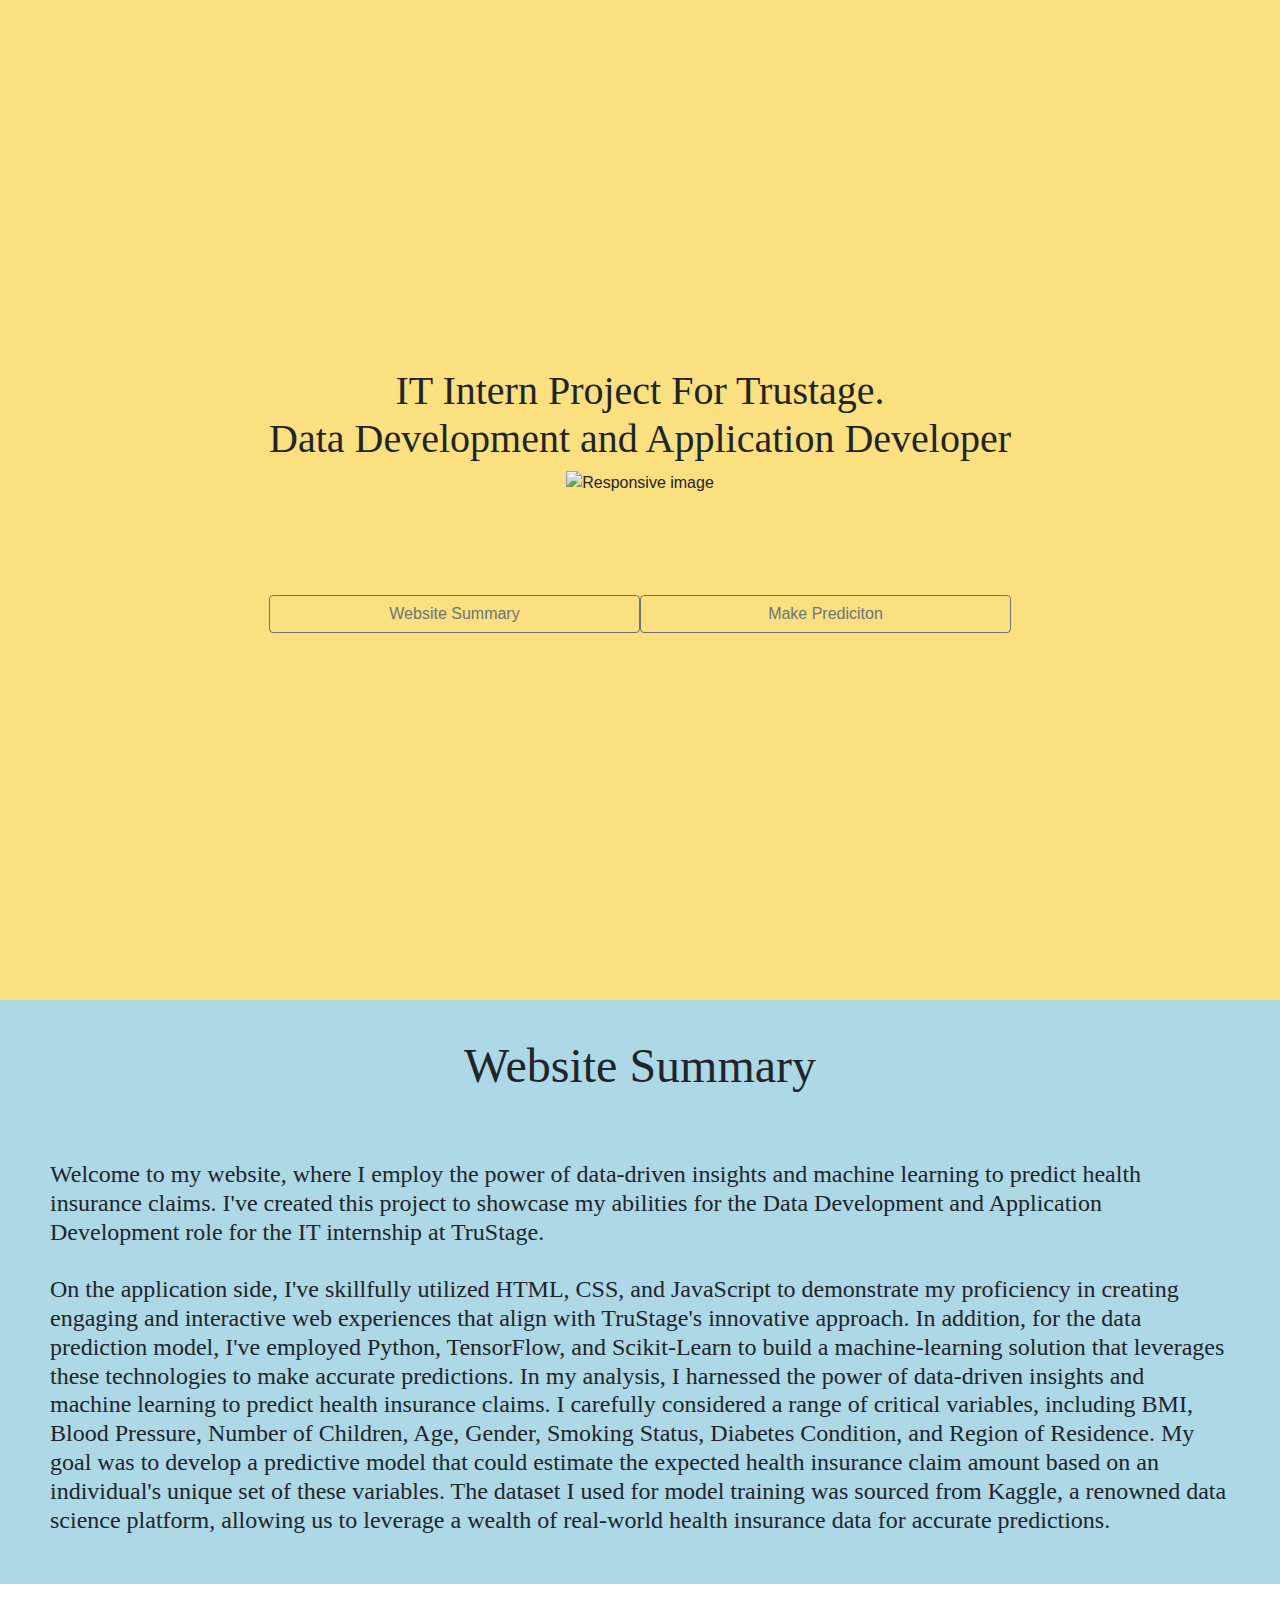
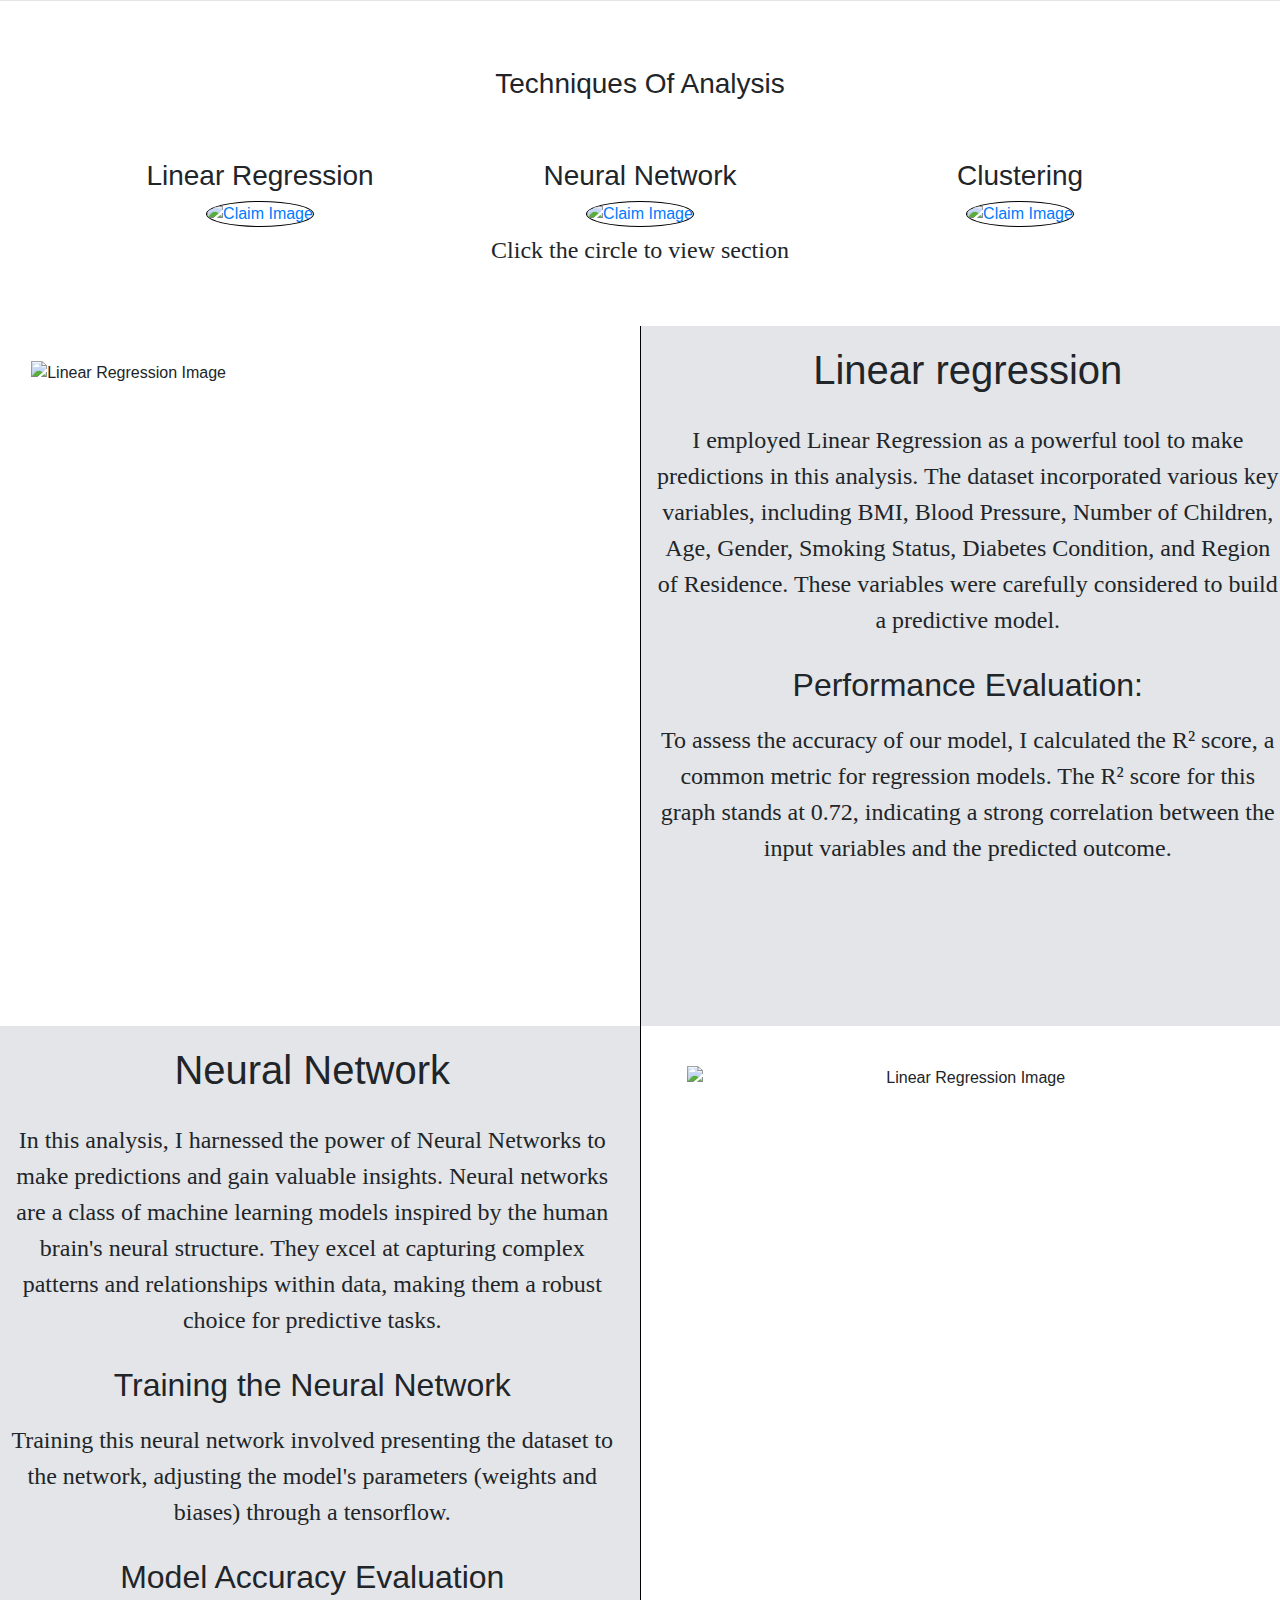
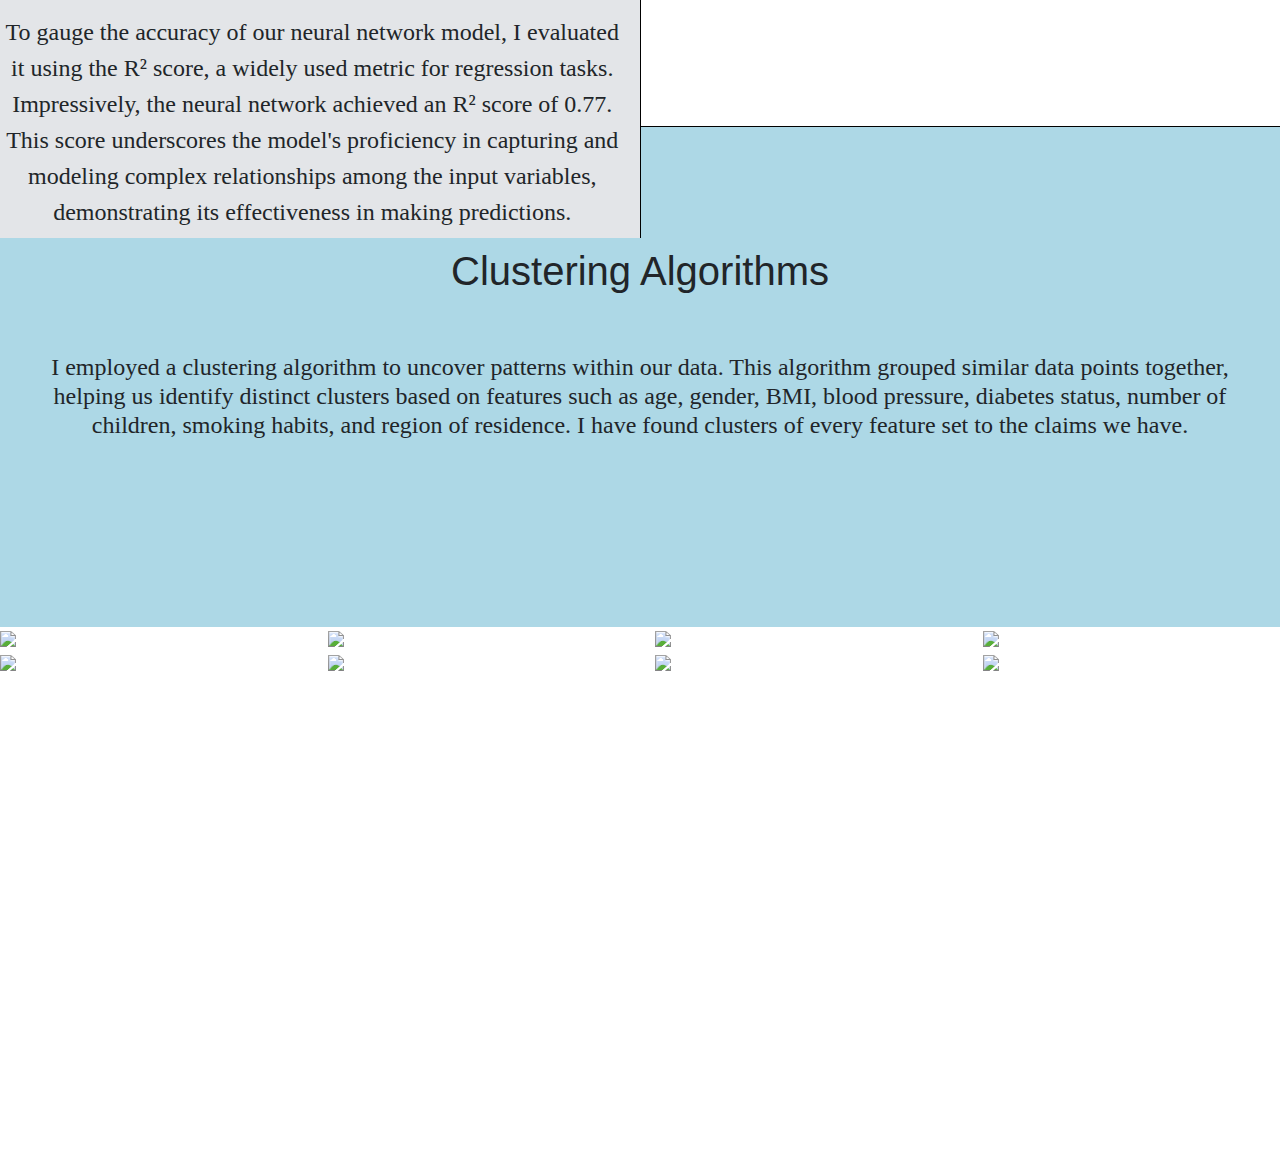
==== index.html @ fc8e87fa "Add files via upload" ====
<!doctype html>
<html lang="en">

<head>
  <title>Home</title>
  <!-- Required meta tags -->
  <meta charset="utf-8">
  <meta name="viewport" content="width=device-width, initial-scale=1, shrink-to-fit=no">

  <!-- Bootstrap CSS -->
  <link rel="stylesheet" href="https://stackpath.bootstrapcdn.com/bootstrap/4.3.1/css/bootstrap.min.css"
    integrity="sha384-ggOyR0iXCbMQv3Xipma34MD+dH/1fQ784/j6cY/iJTQUOhcWr7x9JvoRxT2MZw1T" crossorigin="anonymous">
  <link rel="stylesheet" href="style.css">
</head>

<body>

  <!-- This is the landing page -->


  <div class="d-flex justify-content-center align-items-center centered-container w-100 animated-text" style=" height: 1000px; background-color:#fae07e ; display: 
    flex; align-items: center; justify-content: center; text-align: center;">
    <div>
      <h1 style="font-family:Cambria, Cochin, Georgia, Times, 'Times New Roman', serif;"> IT Intern Project For
        Trustage. <br> Data Development and Application Developer </h1>
      <img src="Img/Company Logo.png" class="padding: 50px i.img-fluid. max-width: 100%;  height: auto;"
        alt="Responsive image" />

      <div class="d-flex" style="justify-content: center;padding-top: 100px;justify-content : space-between">
        <button type="button" class="btn btn-outline-secondary w-50" onClick="goToFeature()">
          Website Summary
        </button>
        <button type="button" class="btn btn-outline-secondary w-50" onClick="goToPredictionPage()">Make
          Prediciton</button>
      </div>
    </div>
  </div>

  <script>
    function goToFeature() {
      const targetSection = document.getElementById('summary');
      targetSection.scrollIntoView({ behavior: 'smooth' });
    }

    function goToPredictionPage() {
      window.location.href = "Predictions.html";
    }
  </script>


  <div style="background-color: lightblue; " id="summary">


    <label class="w-100" style="text-align: center ; font-family: 'abril fatface'; font-size: 3em; padding-top: 30px;">
      Website Summary</label>


    <h4 style="font-family: 'Times New Roman', Times, serif; padding: 50px;background-color: lightblue;">
      Welcome to my website, where I employ the power of data-driven insights and machine learning to predict health insurance claims. 
      I've created this project to showcase my abilities for the Data Development and Application Development role for the IT internship at TruStage. 

      <br>
      <br>
      On the application side, I've skillfully utilized HTML, CSS, and JavaScript to demonstrate my proficiency in creating engaging and interactive web 
      experiences that align with TruStage's innovative approach. In addition, for the data prediction model,
       I've employed Python, TensorFlow, and Scikit-Learn to build a machine-learning solution that leverages these technologies to make accurate predictions.
      In my analysis, I harnessed the power of data-driven insights and machine learning to predict health insurance
      claims.
      I carefully considered a range of critical variables, including BMI, Blood Pressure, Number of Children, Age,
      Gender, Smoking Status,
      Diabetes Condition, and Region of Residence. My goal was to develop a predictive model that could estimate the
      expected health insurance claim amount based on an individual's unique set of these variables. The dataset I used
      for model
      training was sourced from Kaggle, a renowned data science platform, allowing us to leverage a wealth of real-world
      health insurance data for accurate predictions.
    </h4>

  </div>

  <hr>

  <!-- This is the list of topic page -->

  <H3 class="w-100 text-center" id="features" style="padding: 50px;"> Techniques Of Analysis </H3>
  <div class="container">
    <div class="row">
      <div class="col d-flex flex-column justify-content-center align-items-center">
        <h3>Linear Regression</h3>
        <a href="#linearRegressionSection" onclick="smoothScroll(event)">
          <img src="Img/claim.png" class="img-fluid rounded-circle"
            style="width: 180px; height: 180px; border: 1px solid black; border-radius: 50%;" alt="Claim Image" />
        </a>
      </div>

      <div class="col d-flex flex-column justify-content-center align-items-center">
        <h3>Neural Network</h3>
        <a href="#neuralNetworkDisplay" onclick="smoothScroll(event)">
          <img src="Img/claim.png" class="img-fluid rounded-circle"
            style="width: 180px; height: 180px; border: 1px solid black; border-radius: 50%;" alt="Claim Image" />
        </a>
      </div>

      <div class="col d-flex flex-column justify-content-center align-items-center">
        <h3>Clustering</h3>
        <a href="#clusteringDisplay" onclick="smoothScroll(event)">
          <img src="Img/claim.png" class="img-fluid rounded-circle"
            style="width: 180px; height: 180px; border: 1px solid black; border-radius: 50%;" alt="Claim Image" />
        </a>
      </div>

    </div>
  </div>

  <div class="w-100 d-flex justify-content-center" style="margin-top:5px;">

    <label style="font-family: 'Times New Roman', Times, serif; font-size: x-large;"> Click the circle to view section
    </label>
  </div>


  </div>



  <script>
    function smoothScroll(event) {
      event.preventDefault();
      let targetHref = null;
      if (event.target.tagName === 'IMG') {
        let parentElement = event.target.parentElement;
        while (parentElement) {
          if (parentElement.tagName === 'A') {
            targetHref = parentElement.getAttribute('href');
            break;
          }
          parentElement = parentElement.parentElement;
        }
      } else if (event.target.tagName === 'A') {
        targetHref = event.target.getAttribute('href');
      }

      if (targetHref) {
        const targetId = targetHref.substring(1);
        const targetSection = document.getElementById(targetId);
        targetSection.scrollIntoView({ behavior: 'smooth' });
      }
    }

  </script>



  <!-- This is the Linera Regression page FUNDAMENTAL ANALYSIS -->





  <div class="w-100 " id="linearRegressionSection" style="padding-top: 50px;">
    <div class="row" style="height: 700px;">
      <div class="col d-flex justify-content-center align-items-center" style="border-right: 1px solid black; ">

        <img src="Img/Linear_Regression.png" class="img-fluid zoom-image" id="scroll" style="width: 90%; height: 90%;"
          alt="Linear Regression Image" />
      </div>
      <div class="col" style="text-align: center;background-color: rgb(227, 229, 232)">
        <h1 style="padding: 20px;">Linear regression</h1>

        <label style="font-family: 'Times New Roman', Times, serif; font-size: x-large;">

          I employed Linear Regression as a powerful tool to make predictions in this analysis.
          The dataset incorporated various key variables, including BMI, Blood Pressure, Number of Children, Age,
          Gender, Smoking Status, Diabetes Condition,
          and Region of Residence. These variables were carefully considered to build a predictive model.
        </label>
        <h2 style="padding: 10px; padding-top: 20px;">Performance Evaluation:</h2>
        <label style="font-family: 'Times New Roman', Times, serif; font-size: x-large;">
          To assess the accuracy of our model, I calculated the R² score, a common metric for regression models.
          The R² score for this graph stands at 0.72, indicating a strong correlation between the input variables
          and the predicted outcome.

        </label>



      </div>
    </div>
  </div>

  <!-- This is the Neural Network  page -->



  <div class="w-100" id="neuralNetworkDisplay" style="border-bottom: 1px solid black;">
    <div class="row" style="height: 700px;">
      <div class="col" style="text-align: center; border-right: 1px solid black; background-color: rgb(227, 229, 232)">
        <h1 style="padding: 20px;">Neural Network</h1>

        <label style="font-family: 'Times New Roman', Times, serif; font-size: x-large;">
          In this analysis, I harnessed the power of Neural Networks to make predictions and gain valuable insights.
          Neural networks are a class of machine learning models inspired by the human brain's neural structure.
          They excel at capturing complex patterns and relationships within data, making them a robust choice for
          predictive tasks.
        </label>

        <h2 style="padding: 10px; padding-top: 20px;">Training the Neural Network</h2>

        <label style="font-family: 'Times New Roman', Times, serif; font-size: x-large;">
          Training this neural network involved presenting the dataset to the network, adjusting the model's parameters
          (weights and biases)
          through a tensorflow.
        </label>

        <h2 style="padding: 10px; padding-top: 20px;">Model Accuracy Evaluation</h2>

        <label style="font-family: 'Times New Roman', Times, serif; font-size: x-large; ">
          To gauge the accuracy of our neural network model, I evaluated it using the R² score, a widely used metric for
          regression tasks.
          Impressively, the neural network achieved an R² score of 0.77. This score underscores the model's proficiency
          in capturing and
          modeling complex relationships among the input variables, demonstrating its effectiveness in making
          predictions.
        </label>

      </div>



      <div class="col d-flex justify-content-center align-items-center" style="text-align: center;">
        <img src="Img/Neural_Network.png" class="img-fluid zoom-image" style="width: 90%; height: 90%;"
          alt="Linear Regression Image" />
      </div>
    </div>
  </div>

  <!-- This is the Clustering Algo  page -->




  <div class="w-100 d-flex justify-content-center align-items-center" id="clusteringDisplay"
    style="height: 500px; background-color: lightblue;">

    <div style="text-align: center; ">
      <h1>Clustering Algorithms</h1>
      <h3>
        <label style="font-family: 'Times New Roman', Times, serif; font-size: x-large; padding: 50px">
          I employed a clustering algorithm to uncover patterns within our data. This algorithm grouped similar data
          points together,
          helping us identify distinct clusters based on features such as age, gender, BMI, blood pressure, diabetes
          status,
          number of children, smoking habits, and region of residence. I have found clusters of every feature set to the
          claims we have.
        </label>

      </h3>
    </div>
  </div>



  <div class="w-100">
    <div class="row">
      <div class="col">
        <img src="Img/age.png " class="img-fluid zoom-image " onclick="redirectToPage('agePng')" />
      </div>
      <div class="col">
        <img src="Img/bloodpressure.png" class="img-fluid zoom-image " onclick="redirectToPage('bloodpressurePng')"/>
      </div>
      <div class="col">
        <img src="Img/bmi.png" class="img-fluid zoom-image" onclick="redirectToPage('bmiPng')"/>
      </div>
      <div class="col">
        <img src="Img/smoker.png" class="img-fluid zoom-image" onclick="redirectToPage('smokerPng')" />
      </div>
    </div>
  </div>


  <div class="w-100">
    <div class="row" style="height: 500px;">
      <div class="col">
        <img src="Img/children.png" class="img-fluid zoom-image" onclick="redirectToPage('childrenPng')" />
      </div>
      <div class="col">
        <img src="Img/diabetic.png" class="img-fluid zoom-image" onclick="redirectToPage('diabeticPng')" />
      </div>
      <div class="col">
        <img src="Img/gender.png" class="img-fluid zoom-image" onclick="redirectToPage('genderPng')" />
      </div>
      <div class="col">
        <img src="Img/region.png" class="img-fluid zoom-image" onclick="redirectToPage('regionPng')"/>
      </div>
    </div>
  </div>


  <script>function redirectToPage(page) {
    // Assuming you have pages like "children.html", "diabetic.html", etc.
    window.location.href = page + ".html"; 
  }
  </script>

</body>

</html>
---- style.css ----
.container-row::after {
    content: '';
    position: absolute;
    left: 0;
    right: 0;
    bottom: -10px !important; /* Adjust the value to control the wave height */
    height: 10px !important; /* Adjust the value to control the wave height */
    background-image: linear-gradient(to right, #000, #fff, #000); /* Adjust the colors as needed */
    border-radius: 50%;
    z-index: -1 !important; /* Ensure it's behind the content */
}

@font-face {
  font-family: 'Abril Fatface';
  src: url('https://fonts.googleapis.com/css2?family=Abril+Fatface&display=swap') format('woff2');
  font-weight: normal;
  font-style: normal;
}

@font-face {
  font-family: 'Lato';
  src: url('https://fonts.googleapis.com/css2?family=Lato&display=swap') format('woff2');
  font-weight: normal;
  font-style: normal;
}
@keyframes textAnimation {
  0% { transform: scale(1); opacity: 0; }
  100% { transform: scale(1.2); opacity: 1; }
}

.animated-text {
  animation: textAnimation 1s ease-in-out;
}
.image-container {
  display: inline-block;
  overflow: hidden;
}

.zoom-image {
  transition: transform 0.3s ease;
}

.zoom-image:hover {
  transform: scale(1.1);
}


@font-face {
    font-family: 'Rocher';
    src: url(https://assets.codepen.io/9632/RocherColorGX.woff2);
  }

  .fancy {
    @supports (background-clip: text) or (-webkit-background-clip: text) {
      background-image: linear-gradient(to right,#ffcc66, #193062);      
      background-position: center;
      color: transparent;
      -webkit-background-clip: text;
      background-clip: text;
    }
  }
  

  .yellowGradient {
    @supports (background-clip: text) or (-webkit-background-clip: text) {
      background-image: linear-gradient(to right,#ffcc66, white);      
      background-position: center;
      color: transparent;
      -webkit-background-clip: text;
      background-clip: text;
    }
  }
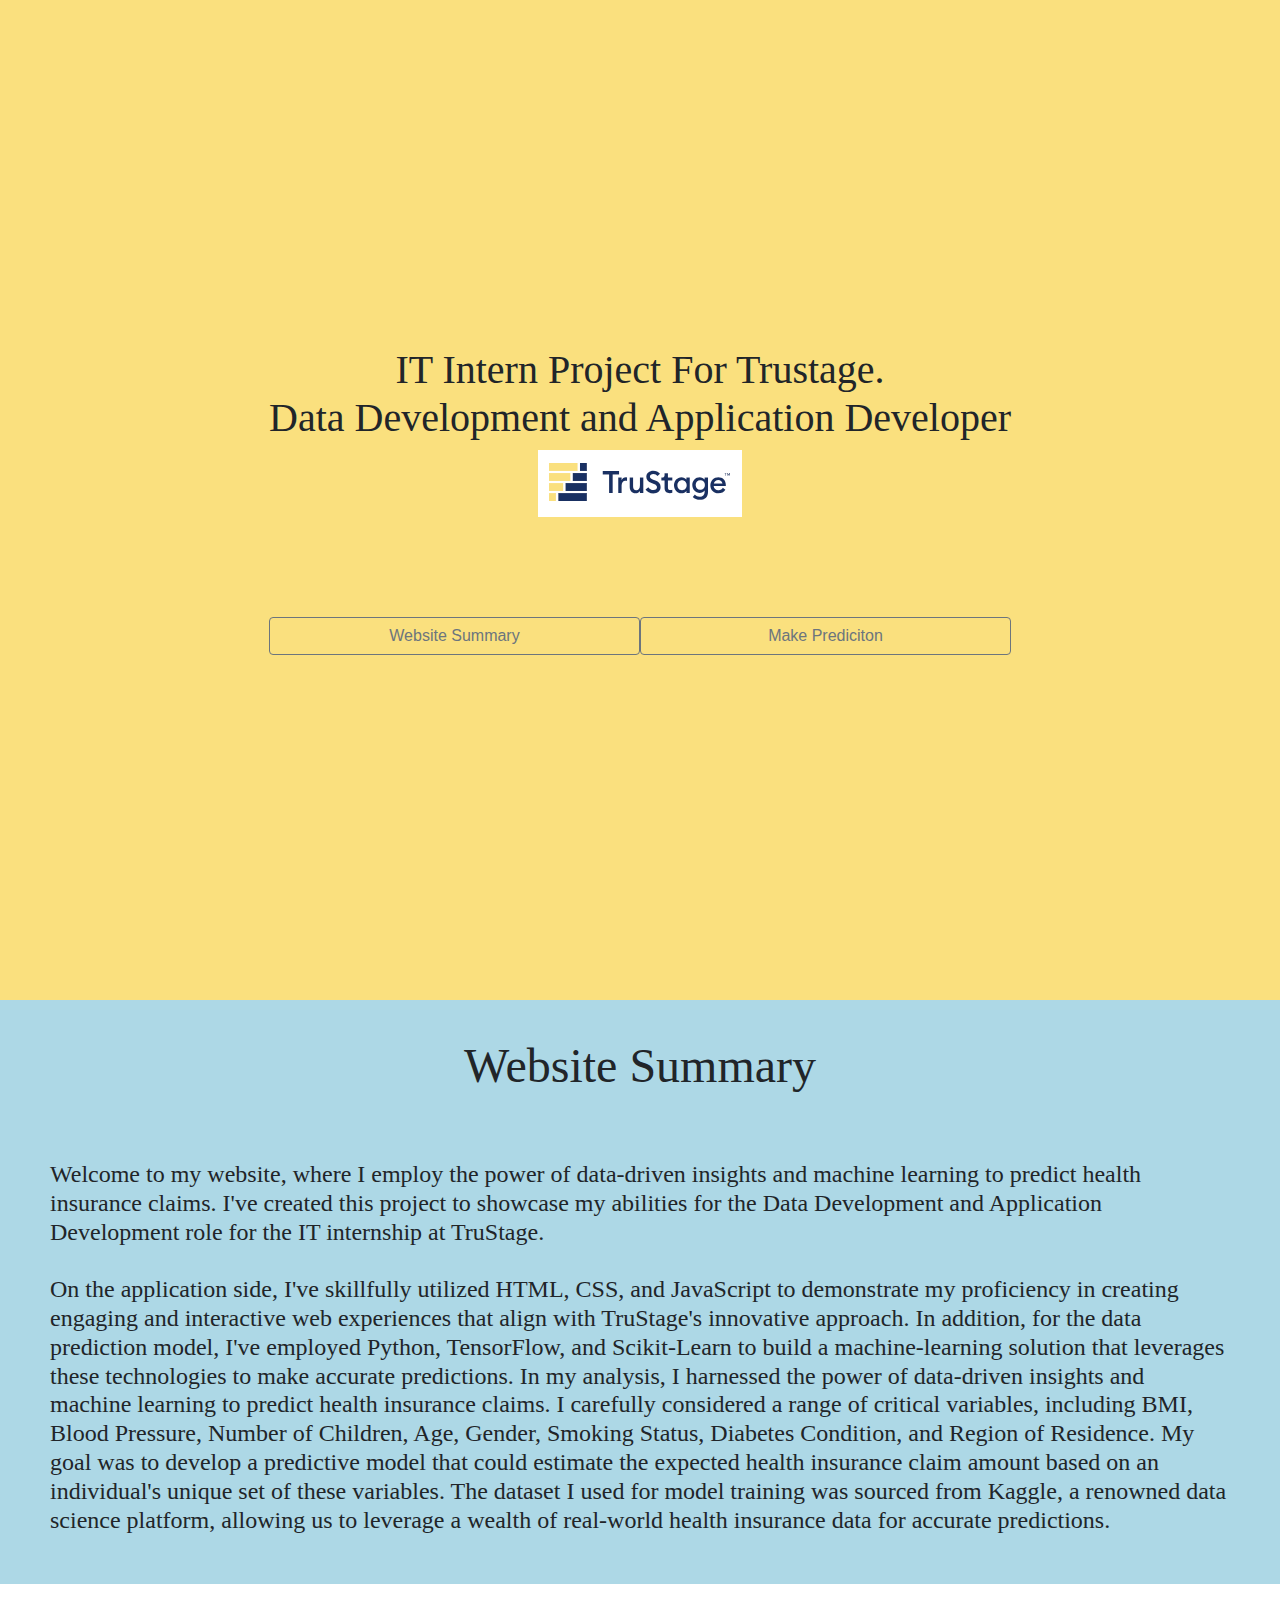
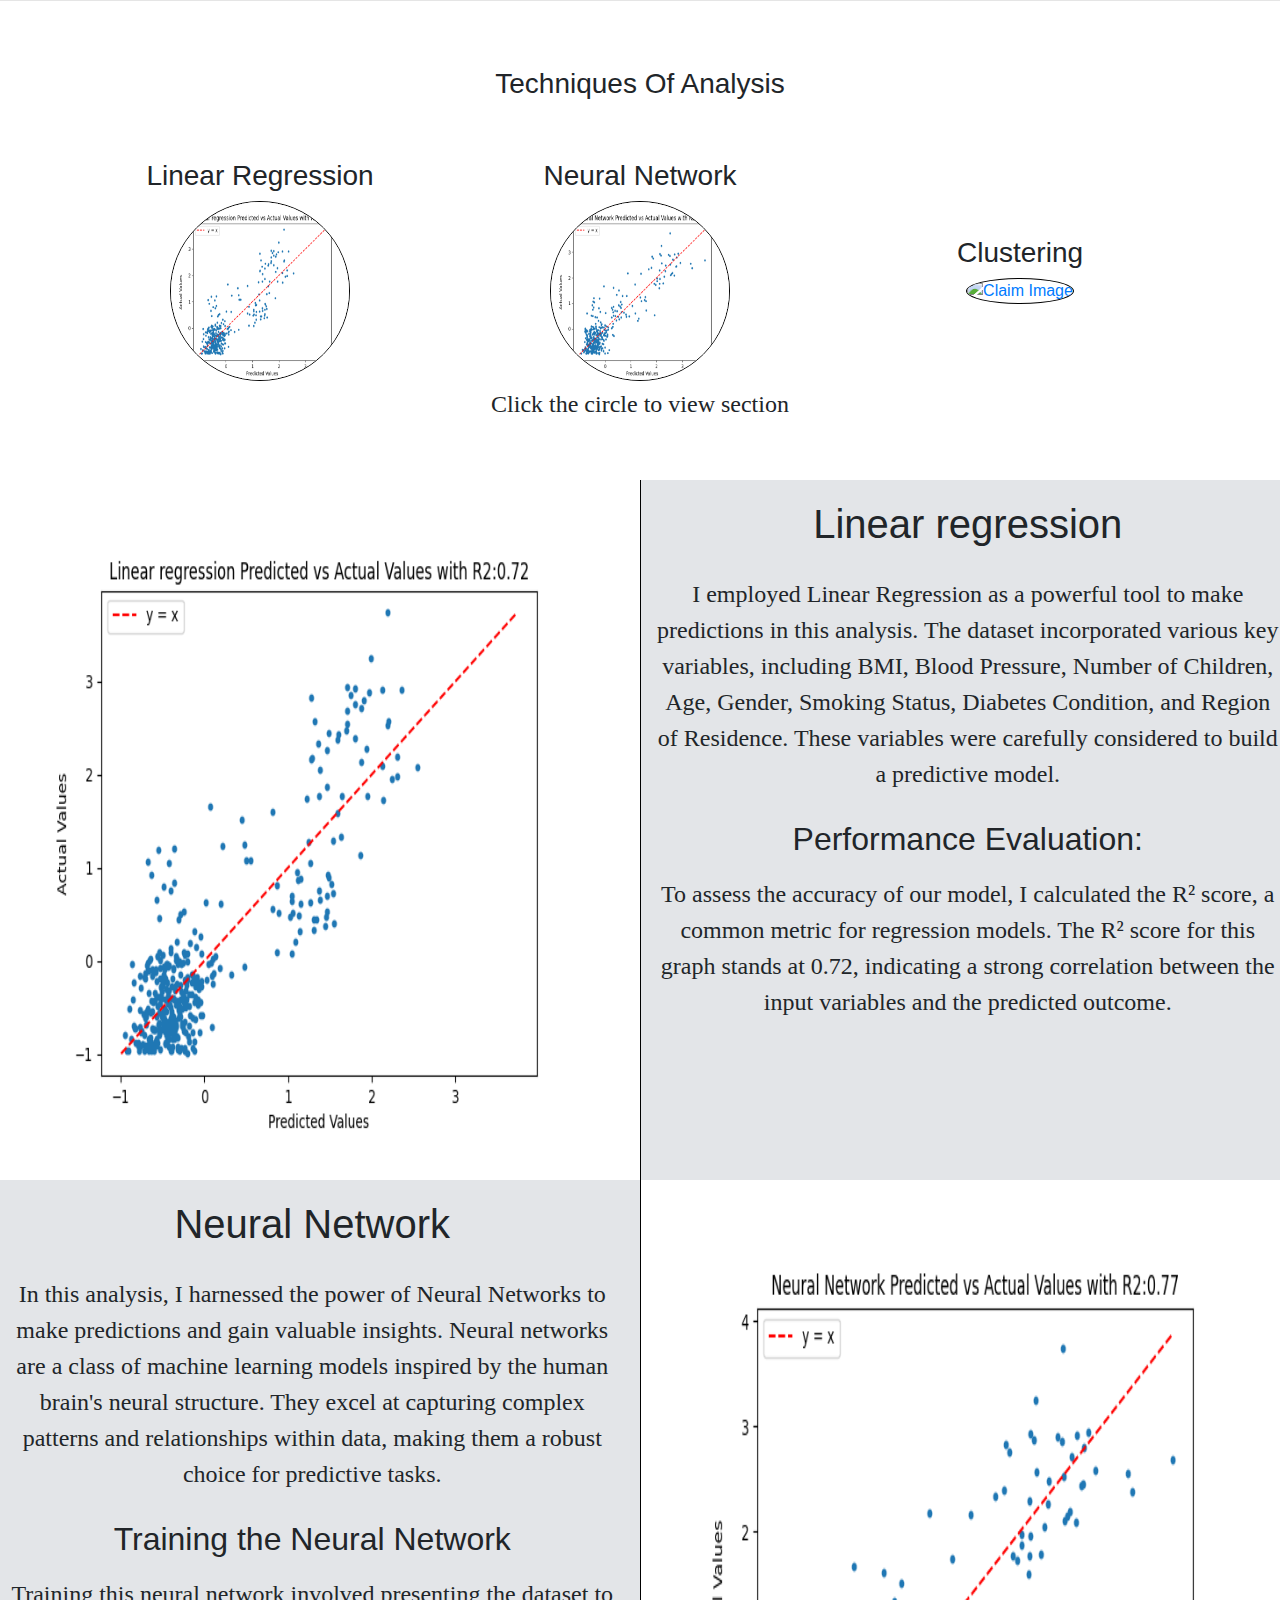
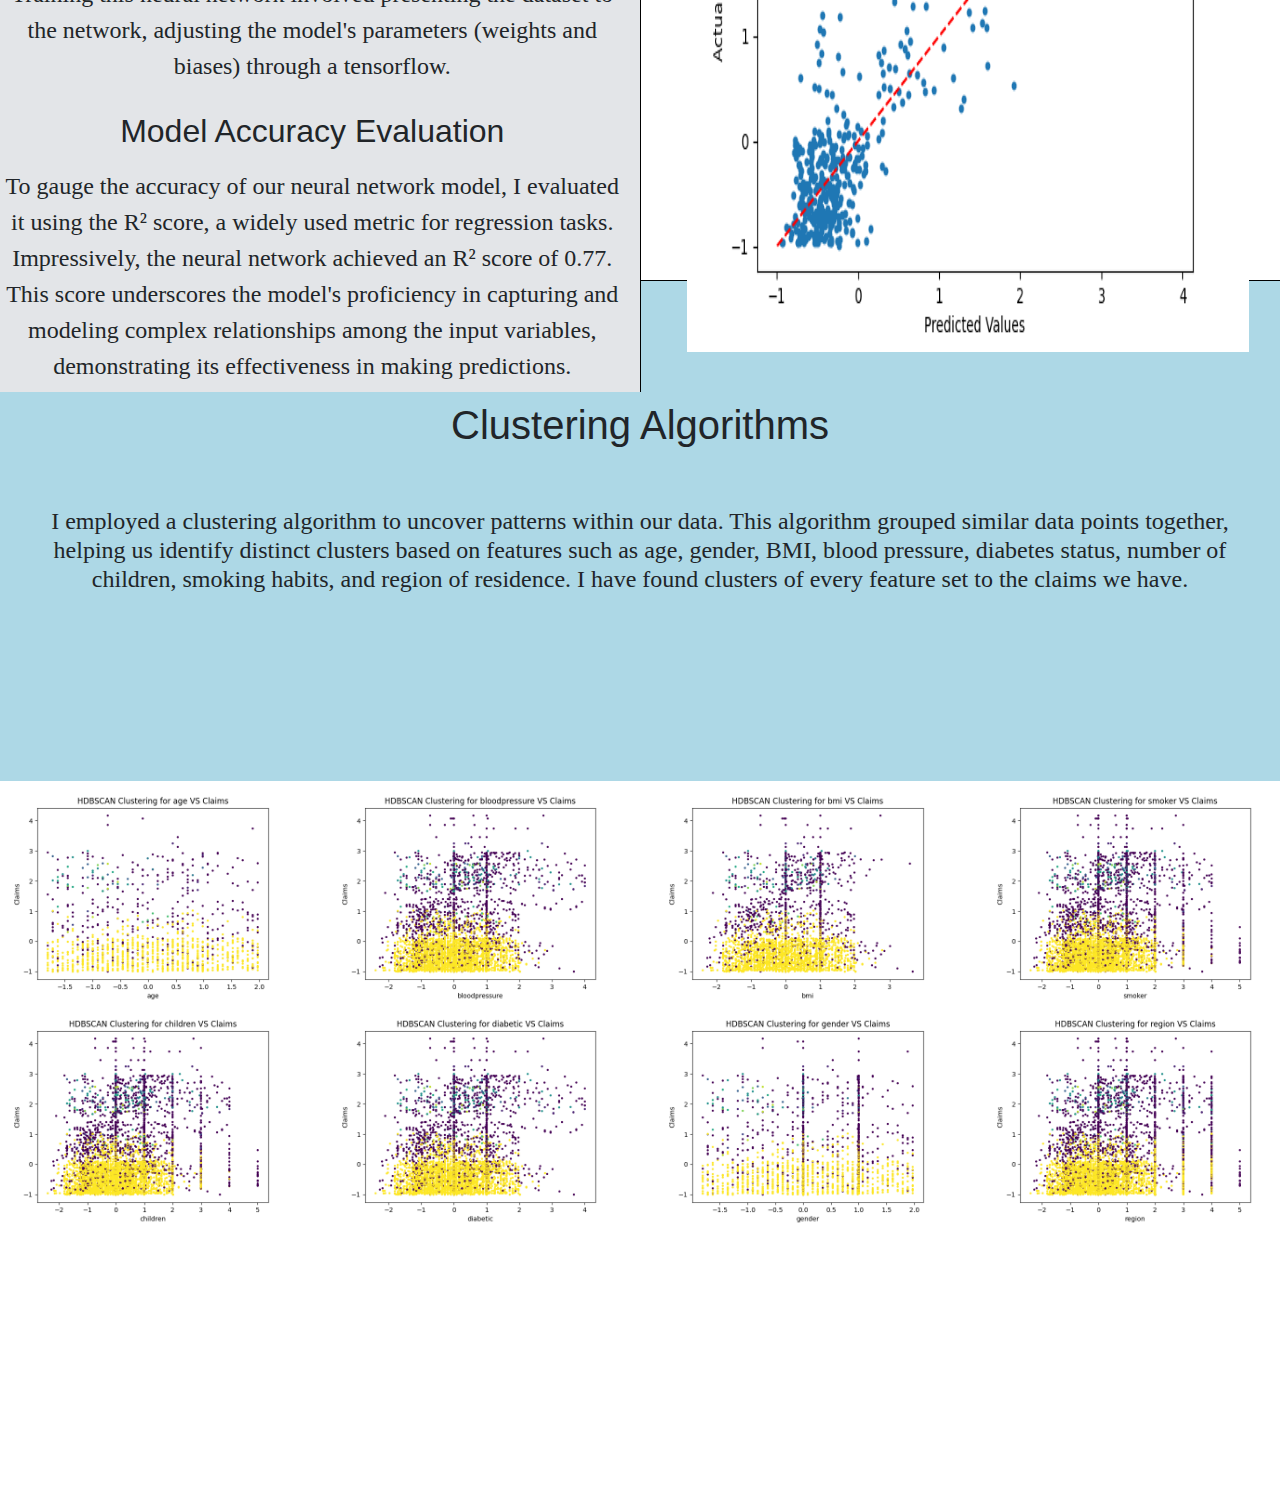
==== commit 9e9d93f6: "Updated index.html" ====
--- a/index.html
+++ b/index.html
@@ -23,7 +23,7 @@
     <div>
       <h1 style="font-family:Cambria, Cochin, Georgia, Times, 'Times New Roman', serif;"> IT Intern Project For
         Trustage. <br> Data Development and Application Developer </h1>
-      <img src="Img/Company Logo.png" class="padding: 50px i.img-fluid. max-width: 100%;  height: auto;"
+      <img src="Company Logo.png" class="padding: 50px i.img-fluid. max-width: 100%;  height: auto;"
         alt="Responsive image" />
 
       <div class="d-flex" style="justify-content: center;padding-top: 100px;justify-content : space-between">
@@ -87,7 +87,7 @@
       <div class="col d-flex flex-column justify-content-center align-items-center">
         <h3>Linear Regression</h3>
         <a href="#linearRegressionSection" onclick="smoothScroll(event)">
-          <img src="Img/claim.png" class="img-fluid rounded-circle"
+          <img src="Linear_Regression.png" class="img-fluid rounded-circle"
             style="width: 180px; height: 180px; border: 1px solid black; border-radius: 50%;" alt="Claim Image" />
         </a>
       </div>
@@ -95,7 +95,7 @@
       <div class="col d-flex flex-column justify-content-center align-items-center">
         <h3>Neural Network</h3>
         <a href="#neuralNetworkDisplay" onclick="smoothScroll(event)">
-          <img src="Img/claim.png" class="img-fluid rounded-circle"
+          <img src="Neural_Network.png" class="img-fluid rounded-circle"
             style="width: 180px; height: 180px; border: 1px solid black; border-radius: 50%;" alt="Claim Image" />
         </a>
       </div>
@@ -160,7 +160,7 @@
     <div class="row" style="height: 700px;">
       <div class="col d-flex justify-content-center align-items-center" style="border-right: 1px solid black; ">
 
-        <img src="Img/Linear_Regression.png" class="img-fluid zoom-image" id="scroll" style="width: 90%; height: 90%;"
+        <img src="Linear_Regression.png" class="img-fluid zoom-image" id="scroll" style="width: 90%; height: 90%;"
           alt="Linear Regression Image" />
       </div>
       <div class="col" style="text-align: center;background-color: rgb(227, 229, 232)">
@@ -227,7 +227,7 @@
 
 
       <div class="col d-flex justify-content-center align-items-center" style="text-align: center;">
-        <img src="Img/Neural_Network.png" class="img-fluid zoom-image" style="width: 90%; height: 90%;"
+        <img src="Neural_Network.png" class="img-fluid zoom-image" style="width: 90%; height: 90%;"
           alt="Linear Regression Image" />
       </div>
     </div>
@@ -262,16 +262,16 @@
   <div class="w-100">
     <div class="row">
       <div class="col">
-        <img src="Img/age.png " class="img-fluid zoom-image " onclick="redirectToPage('agePng')" />
-      </div>
-      <div class="col">
-        <img src="Img/bloodpressure.png" class="img-fluid zoom-image " onclick="redirectToPage('bloodpressurePng')"/>
-      </div>
-      <div class="col">
-        <img src="Img/bmi.png" class="img-fluid zoom-image" onclick="redirectToPage('bmiPng')"/>
-      </div>
-      <div class="col">
-        <img src="Img/smoker.png" class="img-fluid zoom-image" onclick="redirectToPage('smokerPng')" />
+        <img src="age.png " class="img-fluid zoom-image " onclick="redirectToPage('agePng')" />
+      </div>
+      <div class="col">
+        <img src="bloodpressure.png" class="img-fluid zoom-image " onclick="redirectToPage('bloodpressurePng')"/>
+      </div>
+      <div class="col">
+        <img src="bmi.png" class="img-fluid zoom-image" onclick="redirectToPage('bmiPng')"/>
+      </div>
+      <div class="col">
+        <img src="smoker.png" class="img-fluid zoom-image" onclick="redirectToPage('smokerPng')" />
       </div>
     </div>
   </div>
@@ -280,16 +280,16 @@
   <div class="w-100">
     <div class="row" style="height: 500px;">
       <div class="col">
-        <img src="Img/children.png" class="img-fluid zoom-image" onclick="redirectToPage('childrenPng')" />
-      </div>
-      <div class="col">
-        <img src="Img/diabetic.png" class="img-fluid zoom-image" onclick="redirectToPage('diabeticPng')" />
-      </div>
-      <div class="col">
-        <img src="Img/gender.png" class="img-fluid zoom-image" onclick="redirectToPage('genderPng')" />
-      </div>
-      <div class="col">
-        <img src="Img/region.png" class="img-fluid zoom-image" onclick="redirectToPage('regionPng')"/>
+        <img src="children.png" class="img-fluid zoom-image" onclick="redirectToPage('childrenPng')" />
+      </div>
+      <div class="col">
+        <img src="diabetic.png" class="img-fluid zoom-image" onclick="redirectToPage('diabeticPng')" />
+      </div>
+      <div class="col">
+        <img src="gender.png" class="img-fluid zoom-image" onclick="redirectToPage('genderPng')" />
+      </div>
+      <div class="col">
+        <img src="region.png" class="img-fluid zoom-image" onclick="redirectToPage('regionPng')"/>
       </div>
     </div>
   </div>
@@ -303,4 +303,4 @@
 
 </body>
 
-</html>+</html>
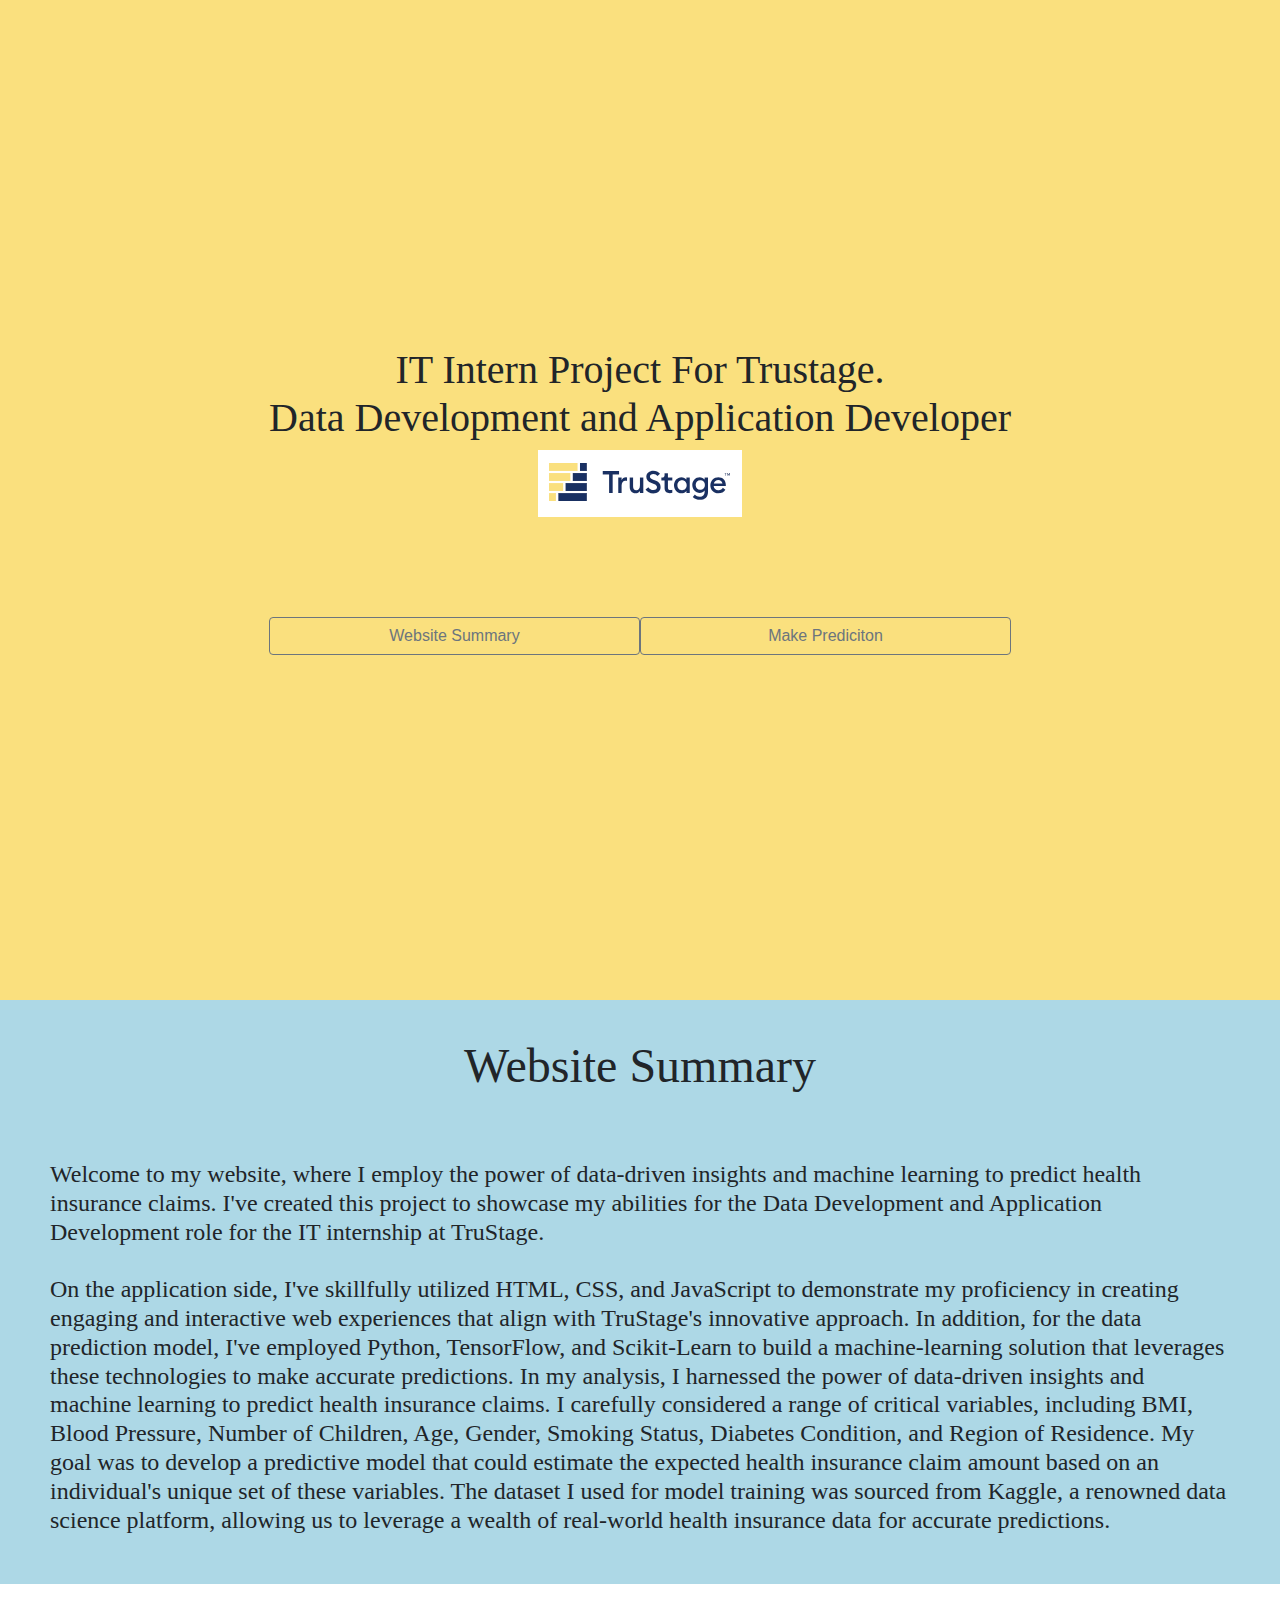
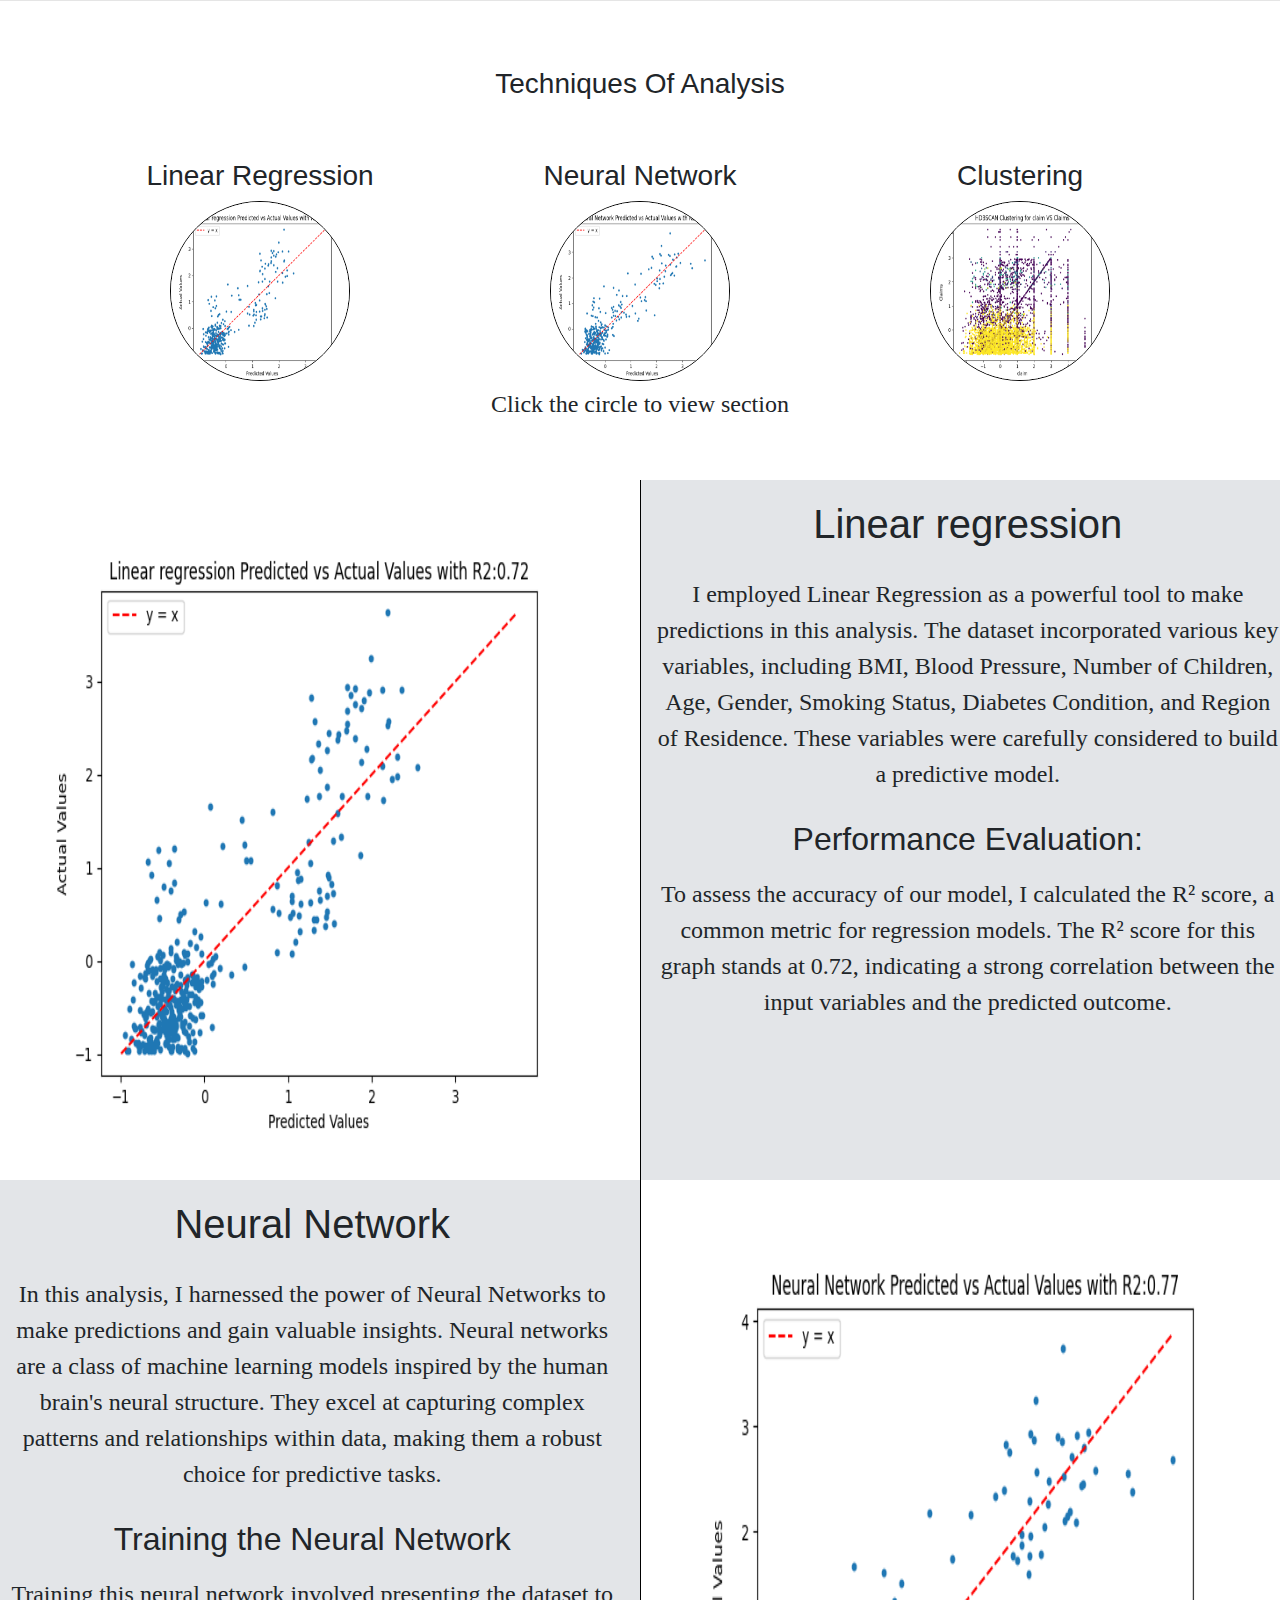
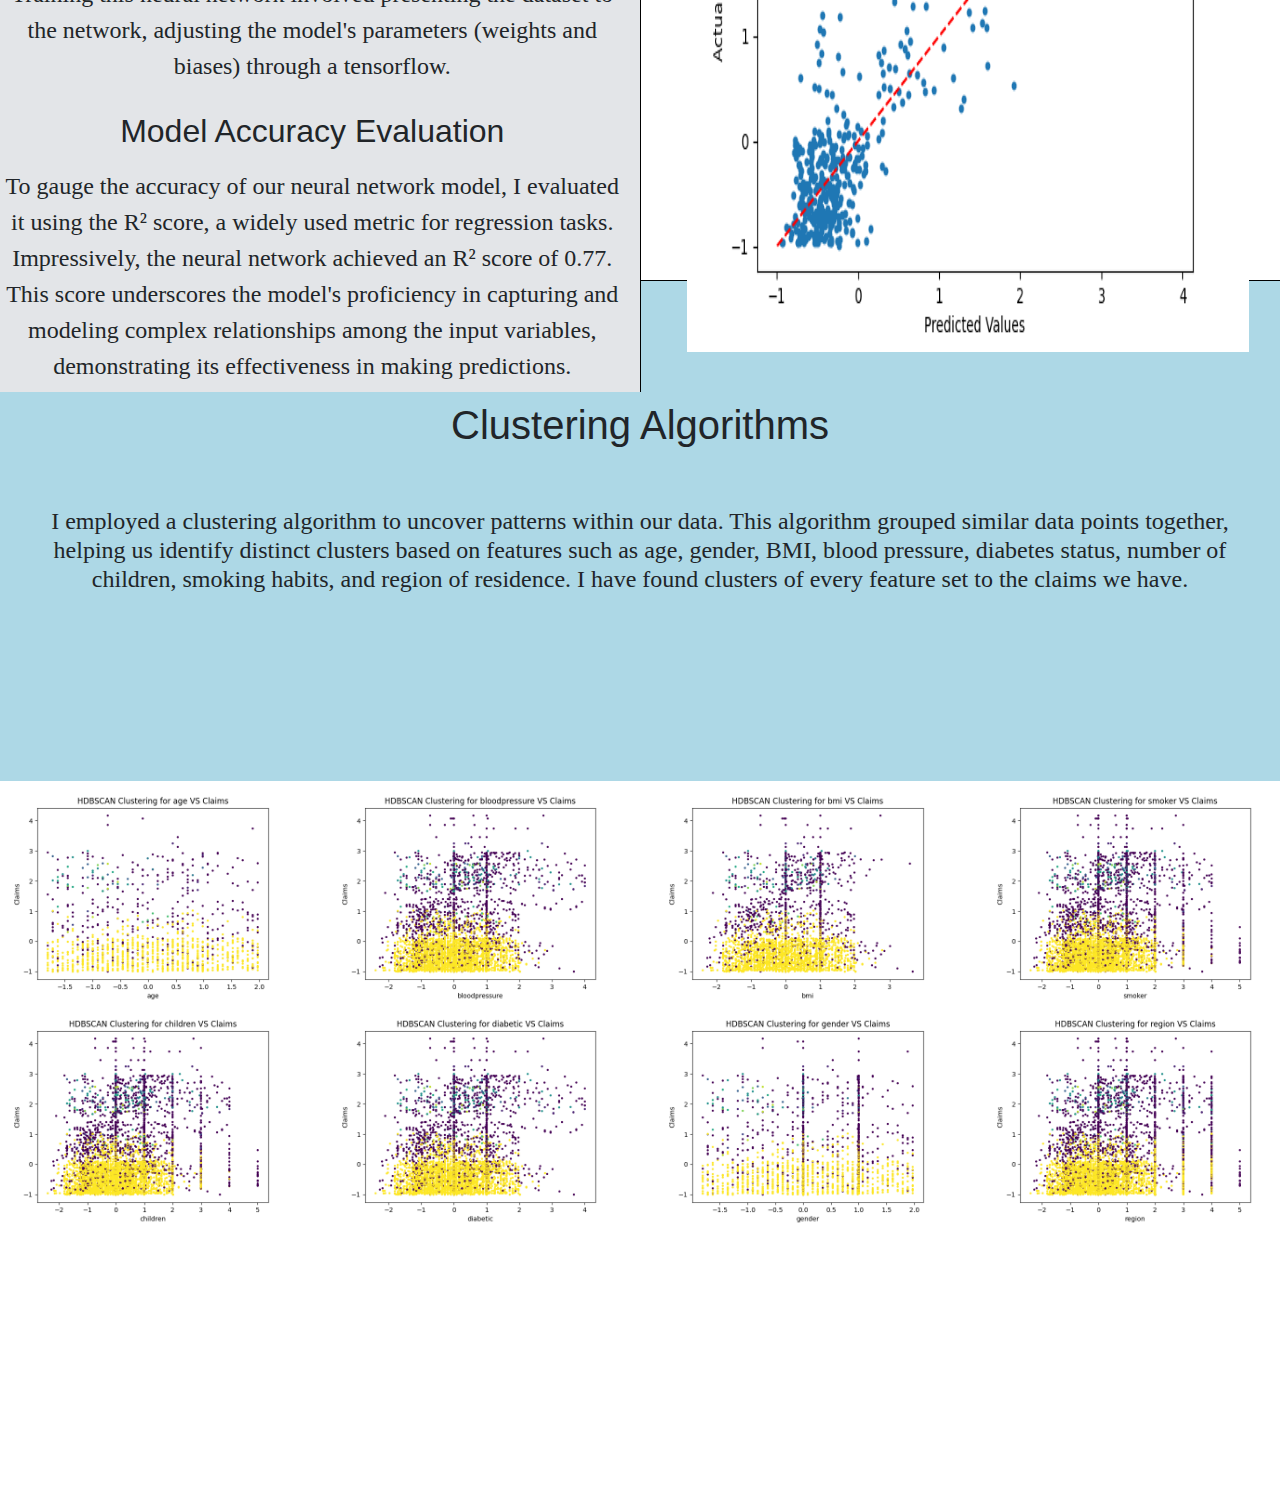
==== commit 8c0bb1f8: "Update index.html" ====
--- a/index.html
+++ b/index.html
@@ -103,7 +103,7 @@
       <div class="col d-flex flex-column justify-content-center align-items-center">
         <h3>Clustering</h3>
         <a href="#clusteringDisplay" onclick="smoothScroll(event)">
-          <img src="Img/claim.png" class="img-fluid rounded-circle"
+          <img src="claim.png" class="img-fluid rounded-circle"
             style="width: 180px; height: 180px; border: 1px solid black; border-radius: 50%;" alt="Claim Image" />
         </a>
       </div>
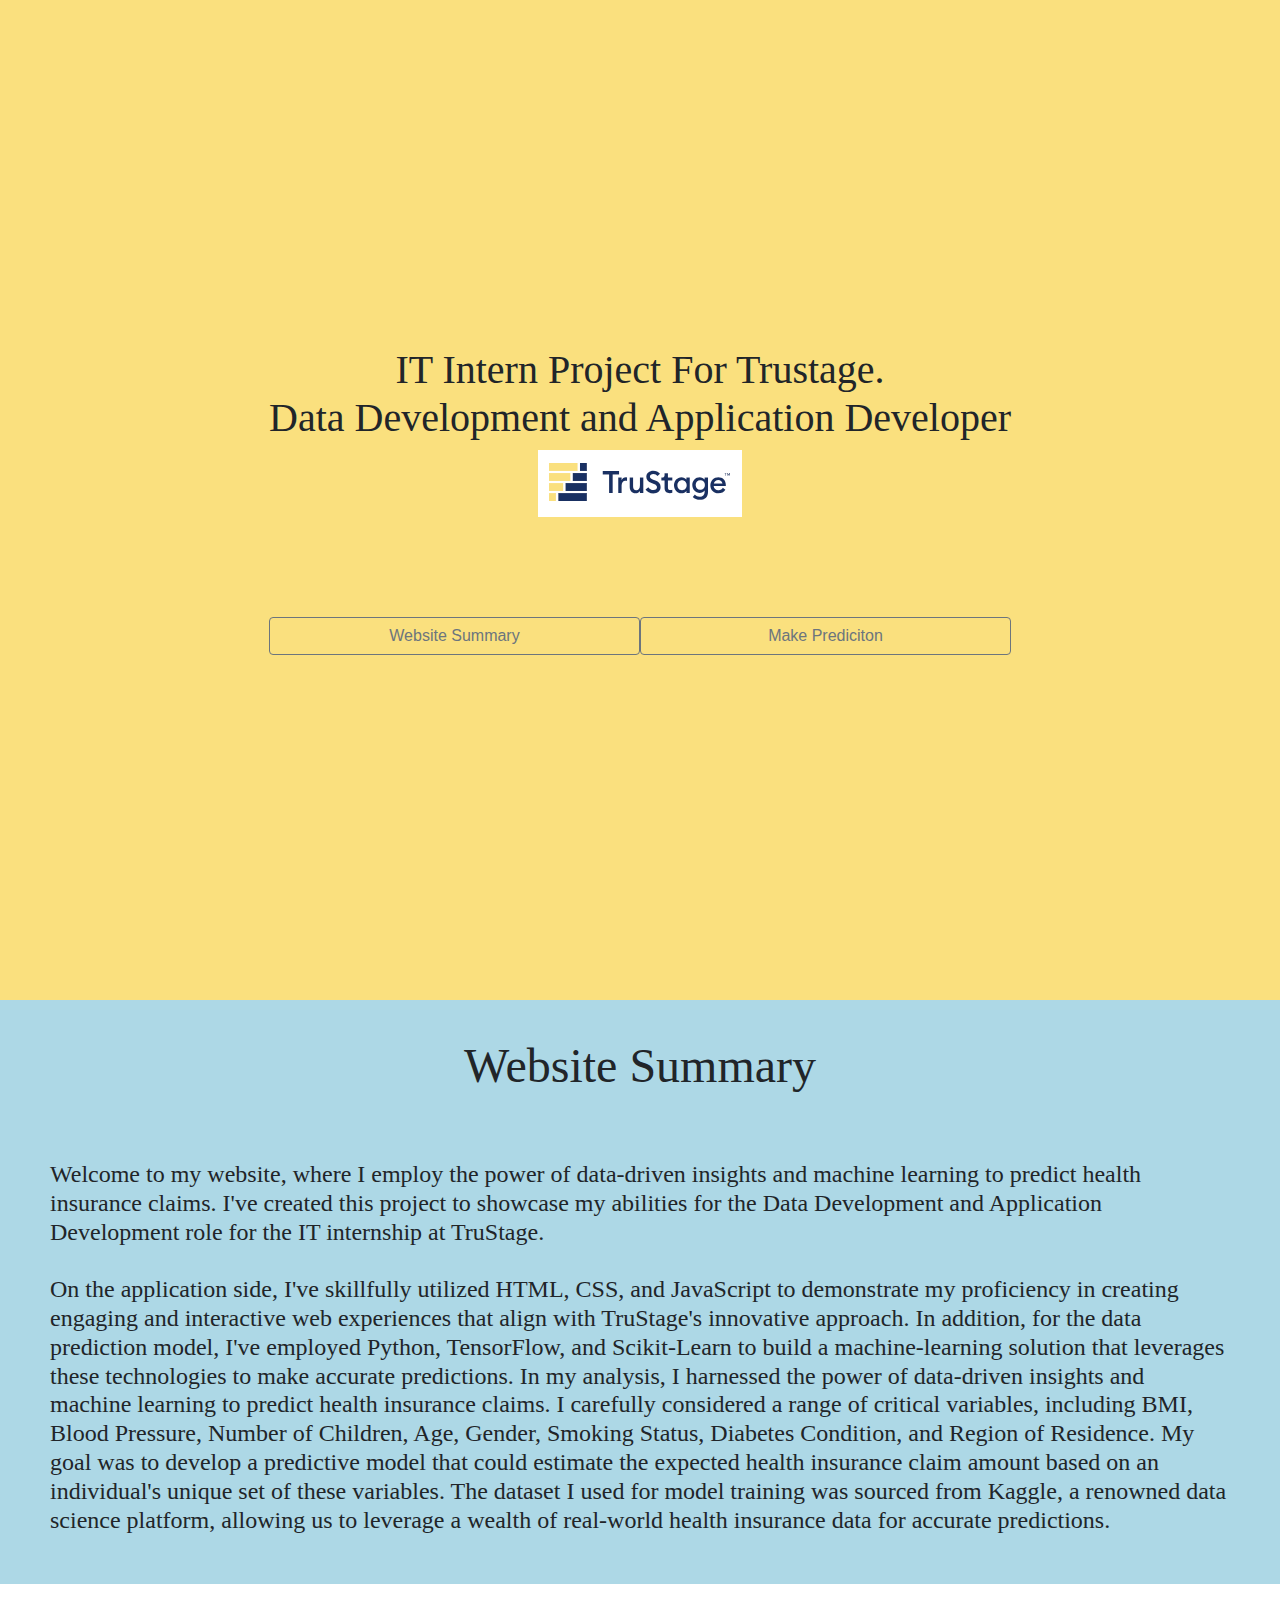
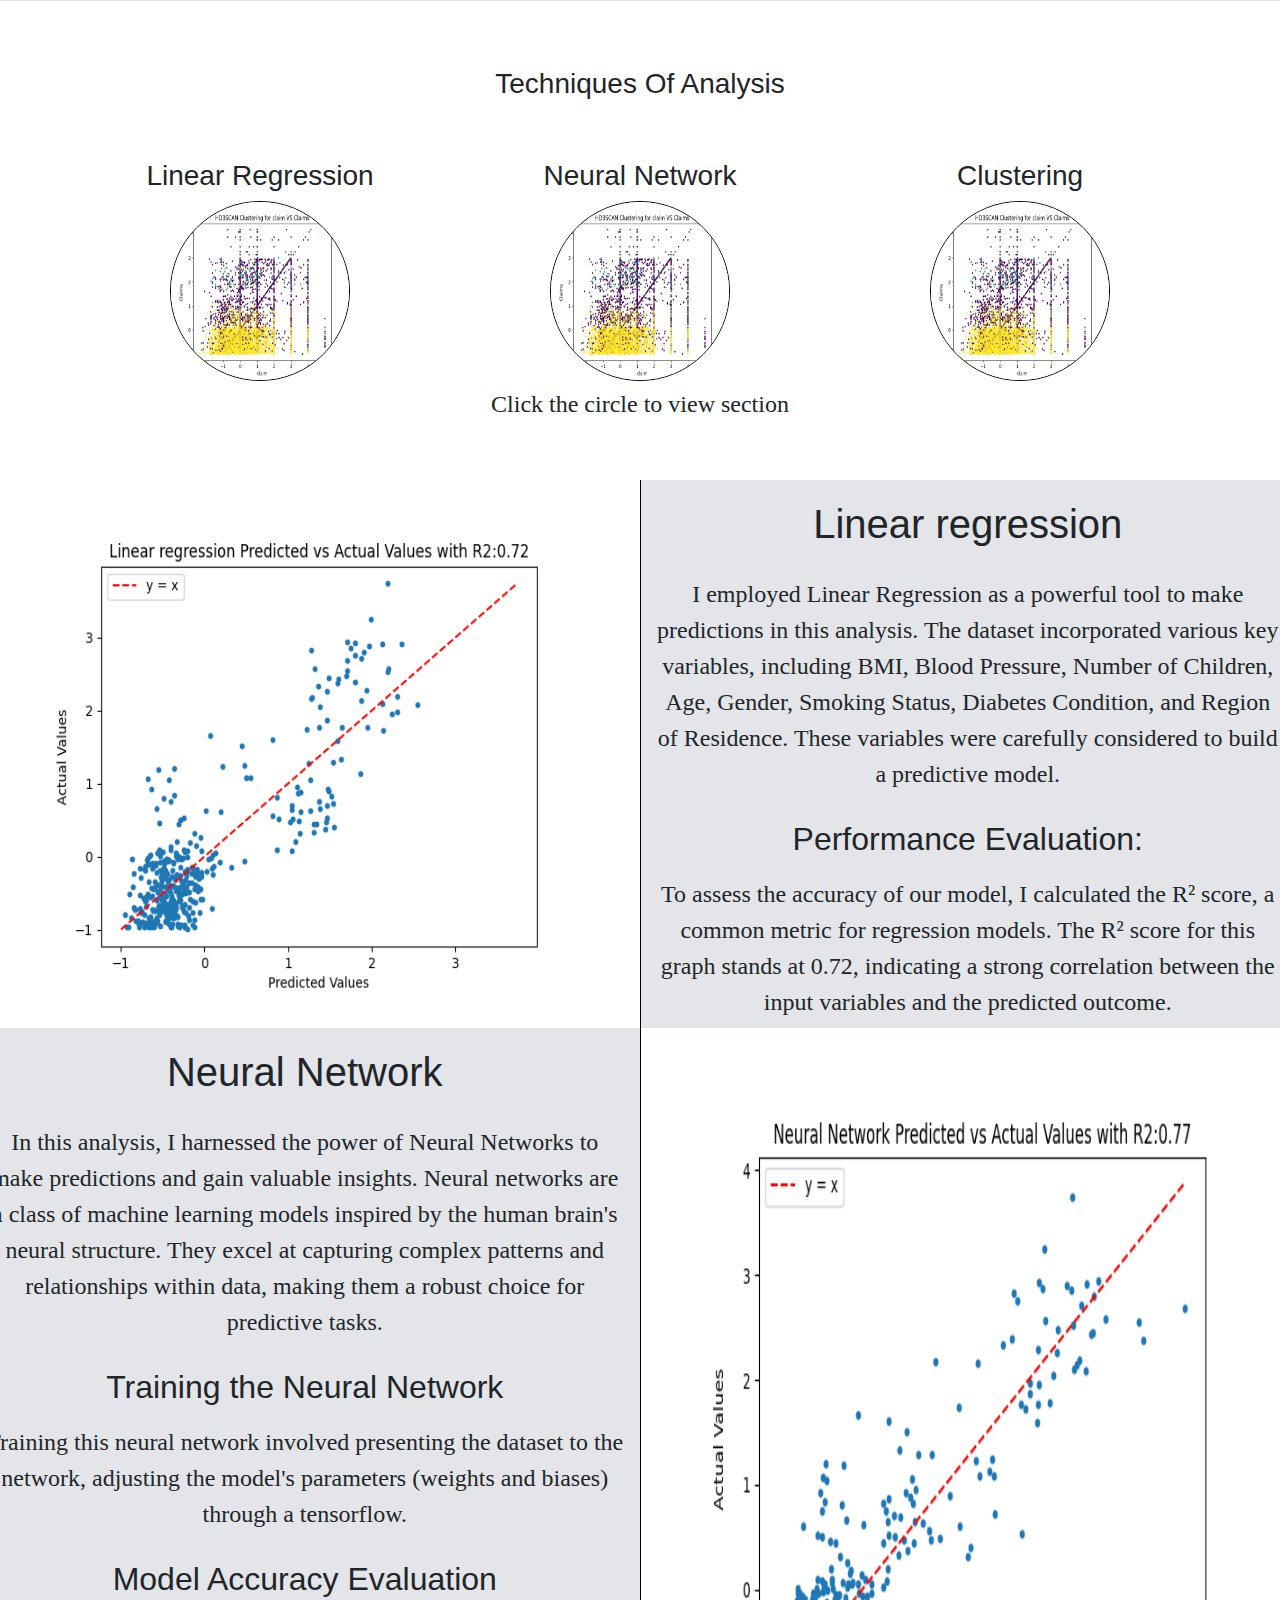
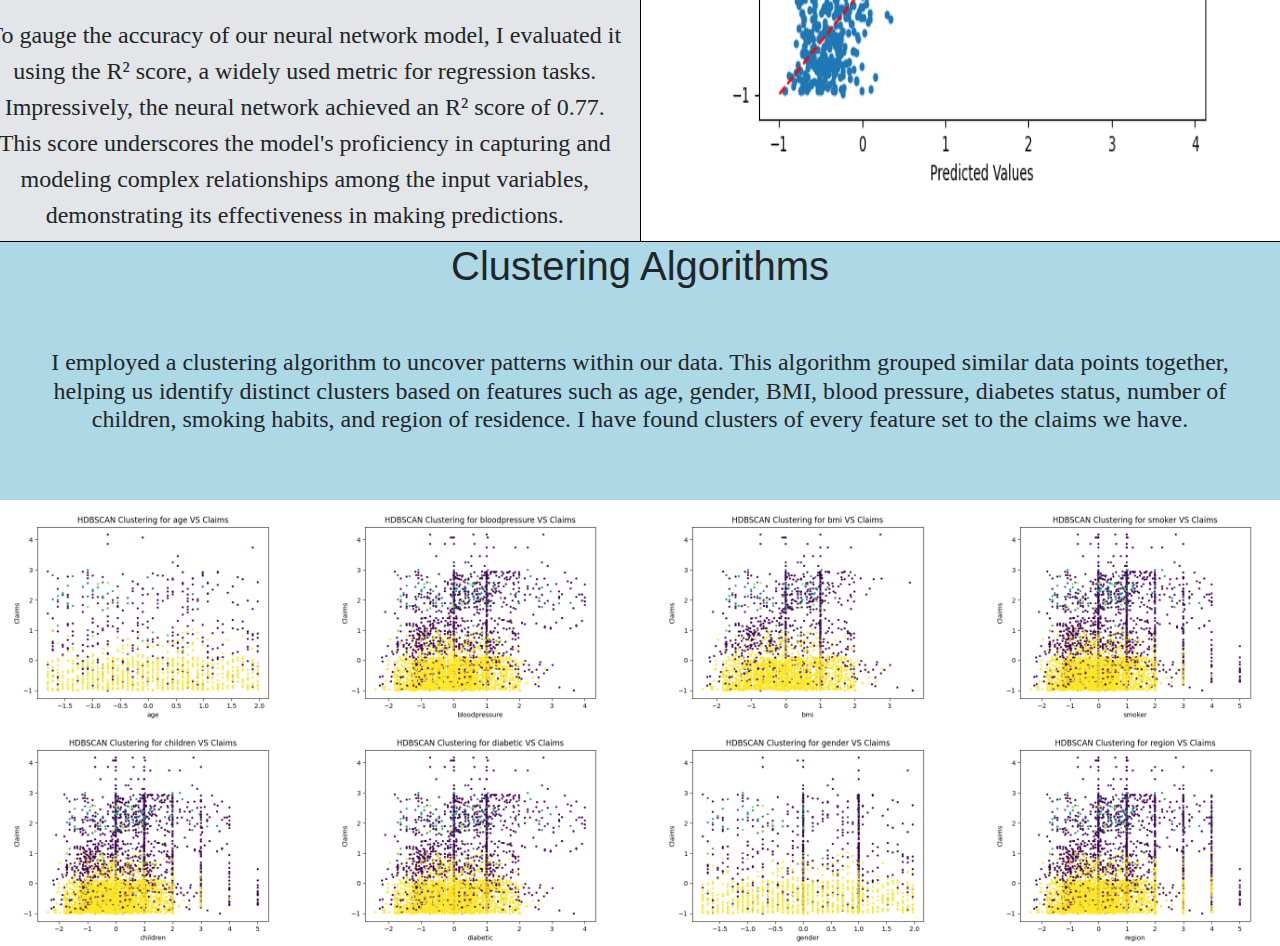
==== commit 04a7fdfd: "Update index.html" ====
--- a/index.html
+++ b/index.html
@@ -18,12 +18,12 @@
   <!-- This is the landing page -->
 
 
-  <div class="d-flex justify-content-center align-items-center centered-container w-100 animated-text" style=" height: 1000px; background-color:#fae07e ; display: 
+  <div class="d-flex justify-content-center align-items-center centered-container w-100 animated-text" style=" max-height: 1000px; min-height: 1000px; background-color:#fae07e ; display: 
     flex; align-items: center; justify-content: center; text-align: center;">
     <div>
       <h1 style="font-family:Cambria, Cochin, Georgia, Times, 'Times New Roman', serif;"> IT Intern Project For
         Trustage. <br> Data Development and Application Developer </h1>
-      <img src="Company Logo.png" class="padding: 50px i.img-fluid. max-width: 100%;  height: auto;"
+      <img src="Company Logo.png" class="padding: 50px i.img-fluid. width: auto;  height: auto;"
         alt="Responsive image" />
 
       <div class="d-flex" style="justify-content: center;padding-top: 100px;justify-content : space-between">
@@ -87,16 +87,16 @@
       <div class="col d-flex flex-column justify-content-center align-items-center">
         <h3>Linear Regression</h3>
         <a href="#linearRegressionSection" onclick="smoothScroll(event)">
-          <img src="Linear_Regression.png" class="img-fluid rounded-circle"
-            style="width: 180px; height: 180px; border: 1px solid black; border-radius: 50%;" alt="Claim Image" />
+          <img src="claim.png" class="img-fluid rounded-circle"
+            style="min-width:180px; min-height: 180px; max-width: 180px ; max-height: 180px; border: 1px solid black; border-radius: 50%;" alt="Claim Image" />
         </a>
       </div>
 
       <div class="col d-flex flex-column justify-content-center align-items-center">
         <h3>Neural Network</h3>
         <a href="#neuralNetworkDisplay" onclick="smoothScroll(event)">
-          <img src="Neural_Network.png" class="img-fluid rounded-circle"
-            style="width: 180px; height: 180px; border: 1px solid black; border-radius: 50%;" alt="Claim Image" />
+          <img src="claim.png" class="img-fluid rounded-circle"
+            style="min-width:180px; min-height: 180px; max-width: 180px ; max-height: 180px; border: 1px solid black; border-radius: 50%;" alt="Claim Image" />
         </a>
       </div>
 
@@ -104,7 +104,7 @@
         <h3>Clustering</h3>
         <a href="#clusteringDisplay" onclick="smoothScroll(event)">
           <img src="claim.png" class="img-fluid rounded-circle"
-            style="width: 180px; height: 180px; border: 1px solid black; border-radius: 50%;" alt="Claim Image" />
+            style="min-width:180px; min-height: 180px; max-width: 180px ; max-height: 180px; border: 1px solid black; border-radius: 50%;" alt="Claim Image" />
         </a>
       </div>
 
@@ -148,16 +148,11 @@
 
   </script>
 
-
-
   <!-- This is the Linera Regression page FUNDAMENTAL ANALYSIS -->
 
 
-
-
-
   <div class="w-100 " id="linearRegressionSection" style="padding-top: 50px;">
-    <div class="row" style="height: 700px;">
+    <div class="row" style="height: auto;">
       <div class="col d-flex justify-content-center align-items-center" style="border-right: 1px solid black; ">
 
         <img src="Linear_Regression.png" class="img-fluid zoom-image" id="scroll" style="width: 90%; height: 90%;"
@@ -180,9 +175,6 @@
           and the predicted outcome.
 
         </label>
-
-
-
       </div>
     </div>
   </div>
@@ -190,9 +182,10 @@
   <!-- This is the Neural Network  page -->
 
 
+<div class="row">
 
   <div class="w-100" id="neuralNetworkDisplay" style="border-bottom: 1px solid black;">
-    <div class="row" style="height: 700px;">
+    <div class="row" style="max-height: auto;">
       <div class="col" style="text-align: center; border-right: 1px solid black; background-color: rgb(227, 229, 232)">
         <h1 style="padding: 20px;">Neural Network</h1>
 
@@ -221,10 +214,7 @@
           modeling complex relationships among the input variables, demonstrating its effectiveness in making
           predictions.
         </label>
-
-      </div>
-
-
+      </div>
 
       <div class="col d-flex justify-content-center align-items-center" style="text-align: center;">
         <img src="Neural_Network.png" class="img-fluid zoom-image" style="width: 90%; height: 90%;"
@@ -232,14 +222,12 @@
       </div>
     </div>
   </div>
-
+</div>
   <!-- This is the Clustering Algo  page -->
 
 
-
-
   <div class="w-100 d-flex justify-content-center align-items-center" id="clusteringDisplay"
-    style="height: 500px; background-color: lightblue;">
+    style=" background-color: lightblue;">
 
     <div style="text-align: center; ">
       <h1>Clustering Algorithms</h1>
@@ -257,8 +245,6 @@
     </div>
   </div>
 
-
-
   <div class="w-100">
     <div class="row">
       <div class="col">
@@ -278,7 +264,7 @@
 
 
   <div class="w-100">
-    <div class="row" style="height: 500px;">
+    <div class="row" style="height: auto;">
       <div class="col">
         <img src="children.png" class="img-fluid zoom-image" onclick="redirectToPage('childrenPng')" />
       </div>
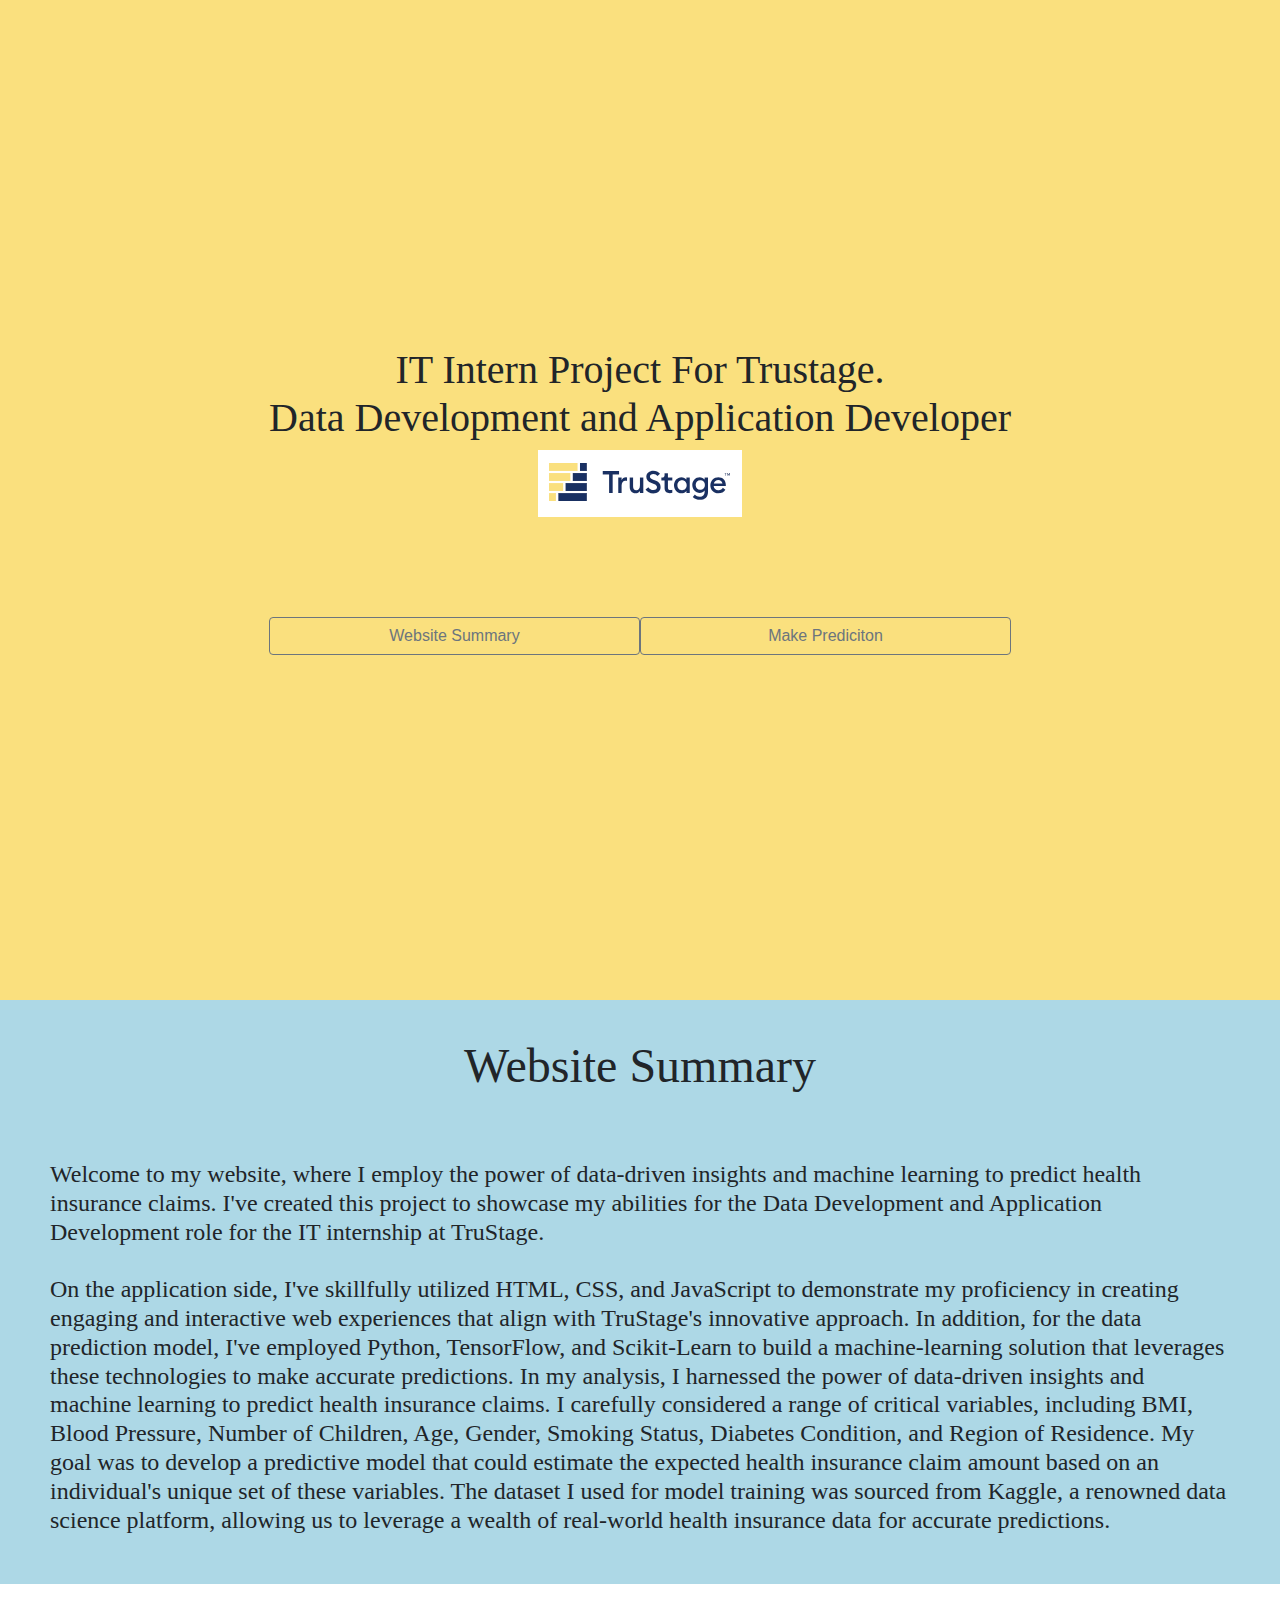
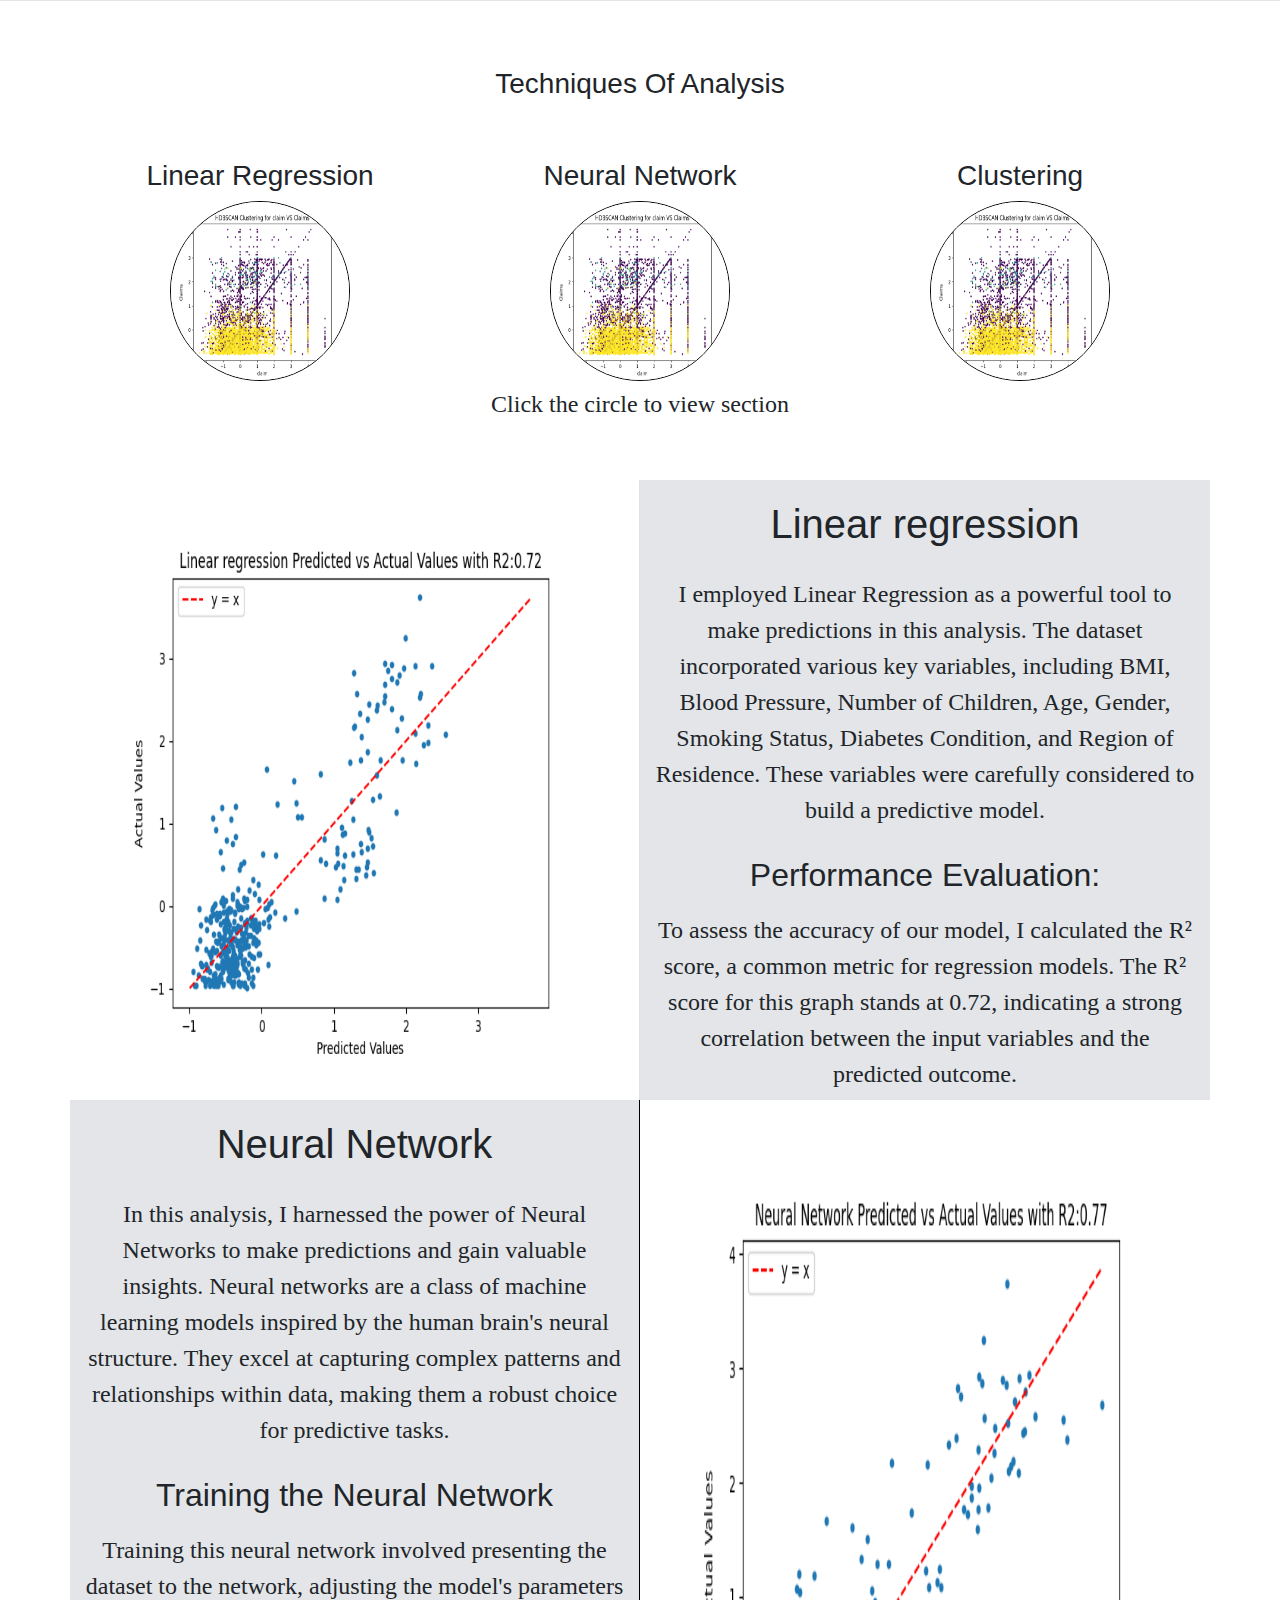
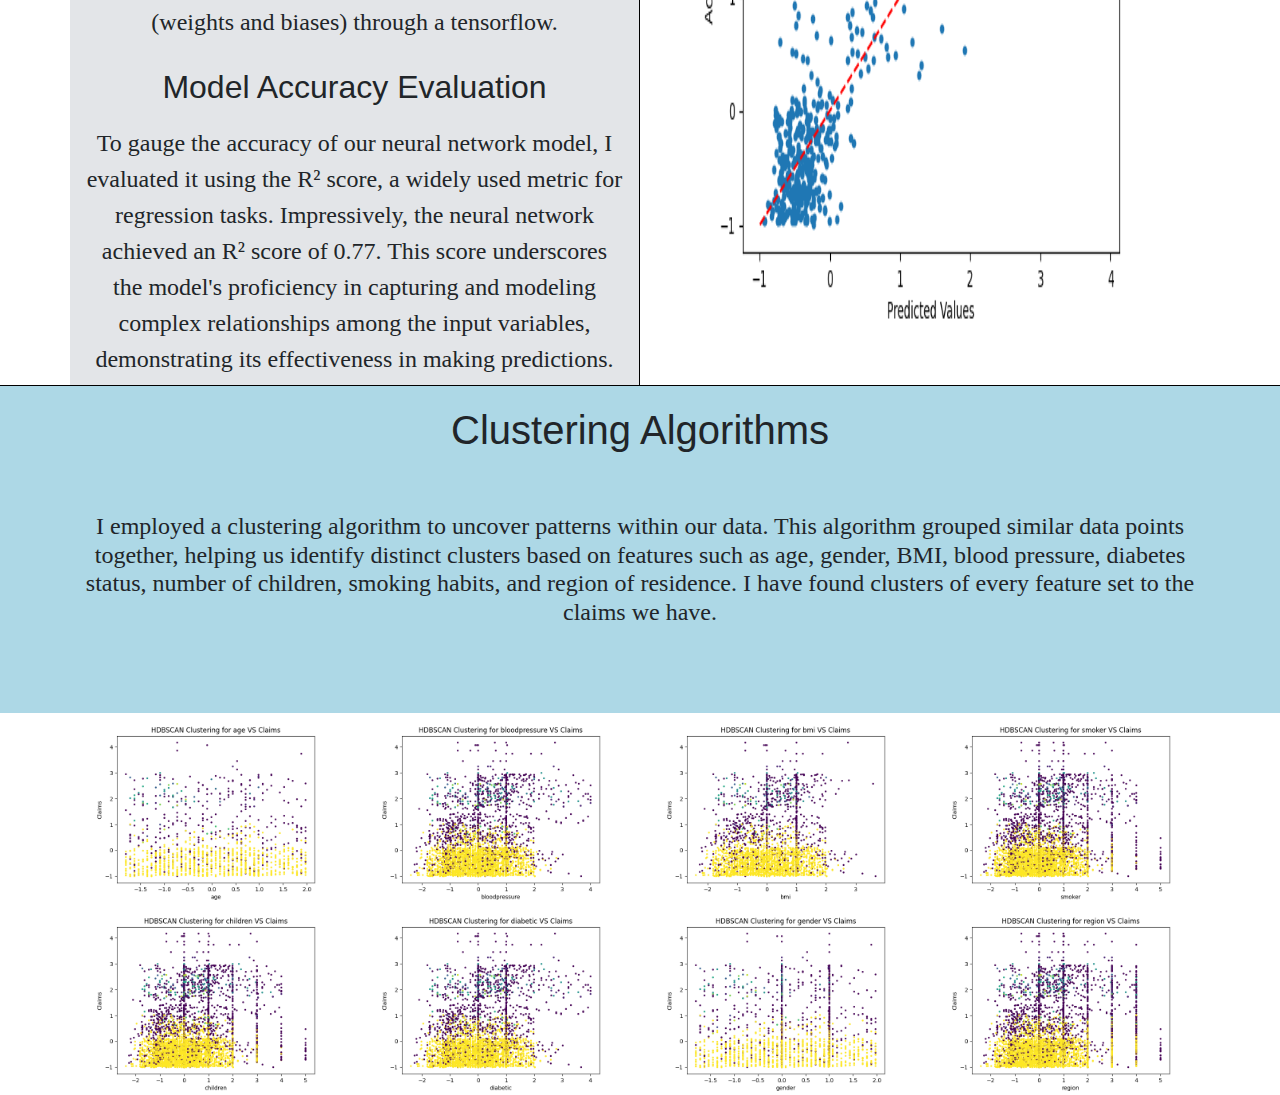
==== commit 917a7dcf: "Update index.html" ====
--- a/index.html
+++ b/index.html
@@ -151,85 +151,70 @@
   <!-- This is the Linera Regression page FUNDAMENTAL ANALYSIS -->
 
 
-  <div class="w-100 " id="linearRegressionSection" style="padding-top: 50px;">
-    <div class="row" style="height: auto;">
-      <div class="col d-flex justify-content-center align-items-center" style="border-right: 1px solid black; ">
-
-        <img src="Linear_Regression.png" class="img-fluid zoom-image" id="scroll" style="width: 90%; height: 90%;"
-          alt="Linear Regression Image" />
-      </div>
-      <div class="col" style="text-align: center;background-color: rgb(227, 229, 232)">
-        <h1 style="padding: 20px;">Linear regression</h1>
-
-        <label style="font-family: 'Times New Roman', Times, serif; font-size: x-large;">
-
-          I employed Linear Regression as a powerful tool to make predictions in this analysis.
-          The dataset incorporated various key variables, including BMI, Blood Pressure, Number of Children, Age,
-          Gender, Smoking Status, Diabetes Condition,
-          and Region of Residence. These variables were carefully considered to build a predictive model.
-        </label>
-        <h2 style="padding: 10px; padding-top: 20px;">Performance Evaluation:</h2>
-        <label style="font-family: 'Times New Roman', Times, serif; font-size: x-large;">
-          To assess the accuracy of our model, I calculated the R² score, a common metric for regression models.
-          The R² score for this graph stands at 0.72, indicating a strong correlation between the input variables
-          and the predicted outcome.
-
-        </label>
-      </div>
-    </div>
-  </div>
+
+  <div class="w-100" id="linearRegressionSection" style="padding-top: 50px;">
+    <div class="container">
+      <div class="row">
+        <div class="col-md-6 d-flex justify-content-center align-items-center border-right">
+          <img src="Linear_Regression.png" class="img-fluid zoom-image" id="scroll" style="width: 90%; height: 90%;" alt="Linear Regression Image" />
+        </div>
+        <div class="col-md-6" style="text-align: center;background-color: rgb(227, 229, 232)">
+          <h1 style="padding: 20px;">Linear regression</h1>
+          <label style="font-family: 'Times New Roman', Times, serif; font-size: x-large;">
+            I employed Linear Regression as a powerful tool to make predictions in this analysis. The dataset incorporated various key variables, including BMI, Blood Pressure, Number of Children, Age, Gender, Smoking Status, Diabetes Condition, and Region of Residence. These variables were carefully considered to build a predictive model.
+          </label>
+          <h2 style="padding: 10px; padding-top: 20px;">Performance Evaluation:</h2>
+          <label style="font-family: 'Times New Roman', Times, serif; font-size: x-large;">
+            To assess the accuracy of our model, I calculated the R² score, a common metric for regression models. The R² score for this graph stands at 0.72, indicating a strong correlation between the input variables and the predicted outcome.
+          </label>
+        </div>
+      </div>
+    </div>
+  </div>
+  
 
   <!-- This is the Neural Network  page -->
 
 
-<div class="row">
-
-  <div class="w-100" id="neuralNetworkDisplay" style="border-bottom: 1px solid black;">
-    <div class="row" style="max-height: auto;">
-      <div class="col" style="text-align: center; border-right: 1px solid black; background-color: rgb(227, 229, 232)">
-        <h1 style="padding: 20px;">Neural Network</h1>
-
-        <label style="font-family: 'Times New Roman', Times, serif; font-size: x-large;">
-          In this analysis, I harnessed the power of Neural Networks to make predictions and gain valuable insights.
-          Neural networks are a class of machine learning models inspired by the human brain's neural structure.
-          They excel at capturing complex patterns and relationships within data, making them a robust choice for
-          predictive tasks.
-        </label>
-
-        <h2 style="padding: 10px; padding-top: 20px;">Training the Neural Network</h2>
-
-        <label style="font-family: 'Times New Roman', Times, serif; font-size: x-large;">
-          Training this neural network involved presenting the dataset to the network, adjusting the model's parameters
-          (weights and biases)
-          through a tensorflow.
-        </label>
-
-        <h2 style="padding: 10px; padding-top: 20px;">Model Accuracy Evaluation</h2>
-
-        <label style="font-family: 'Times New Roman', Times, serif; font-size: x-large; ">
-          To gauge the accuracy of our neural network model, I evaluated it using the R² score, a widely used metric for
-          regression tasks.
-          Impressively, the neural network achieved an R² score of 0.77. This score underscores the model's proficiency
-          in capturing and
-          modeling complex relationships among the input variables, demonstrating its effectiveness in making
-          predictions.
-        </label>
-      </div>
-
-      <div class="col d-flex justify-content-center align-items-center" style="text-align: center;">
-        <img src="Neural_Network.png" class="img-fluid zoom-image" style="width: 90%; height: 90%;"
-          alt="Linear Regression Image" />
-      </div>
-    </div>
-  </div>
-</div>
+  <div class="row">
+    <div class="w-100" id="neuralNetworkDisplay" style="border-bottom: 1px solid black;">
+      <div class="container">
+        <div class="row">
+          <div class="col-md-6" style="text-align: center; border-right: 1px solid black; background-color: rgb(227, 229, 232)">
+            <h1 style="padding: 20px;">Neural Network</h1>
+  
+            <label style="font-family: 'Times New Roman', Times, serif; font-size: x-large;">
+              In this analysis, I harnessed the power of Neural Networks to make predictions and gain valuable insights. Neural networks are a class of machine learning models inspired by the human brain's neural structure. They excel at capturing complex patterns and relationships within data, making them a robust choice for predictive tasks.
+            </label>
+  
+            <h2 style="padding: 10px; padding-top: 20px;">Training the Neural Network</h2>
+  
+            <label style="font-family: 'Times New Roman', Times, serif; font-size: x-large;">
+              Training this neural network involved presenting the dataset to the network, adjusting the model's parameters (weights and biases) through a tensorflow.
+            </label>
+  
+            <h2 style="padding: 10px; padding-top: 20px;">Model Accuracy Evaluation</h2>
+  
+            <label style="font-family: 'Times New Roman', Times, serif; font-size: x-large; ">
+              To gauge the accuracy of our neural network model, I evaluated it using the R² score, a widely used metric for regression tasks. Impressively, the neural network achieved an R² score of 0.77. This score underscores the model's proficiency in capturing and modeling complex relationships among the input variables, demonstrating its effectiveness in making predictions.
+            </label>
+          </div>
+  
+          <div class="col-md-6 d-flex justify-content-center align-items-center" style="text-align: center;">
+            <img src="Neural_Network.png" class="img-fluid zoom-image" style="width: 90%; height: 90%;" alt="Linear Regression Image" />
+          </div>
+        </div>
+      </div>
+    </div>
+  </div>
+  
   <!-- This is the Clustering Algo  page -->
 
 
   <div class="w-100 d-flex justify-content-center align-items-center" id="clusteringDisplay"
     style=" background-color: lightblue;">
 
-    <div style="text-align: center; ">
+    <div style="text-align: center; padding: 20px ">
       <h1>Clustering Algorithms</h1>
       <h3>
         <label style="font-family: 'Times New Roman', Times, serif; font-size: x-large; padding: 50px">
@@ -245,40 +230,40 @@
     </div>
   </div>
 
-  <div class="w-100">
+  <div class="container">
     <div class="row">
-      <div class="col">
-        <img src="age.png " class="img-fluid zoom-image " onclick="redirectToPage('agePng')" />
-      </div>
-      <div class="col">
-        <img src="bloodpressure.png" class="img-fluid zoom-image " onclick="redirectToPage('bloodpressurePng')"/>
-      </div>
-      <div class="col">
-        <img src="bmi.png" class="img-fluid zoom-image" onclick="redirectToPage('bmiPng')"/>
-      </div>
-      <div class="col">
+      <div class="col-md-6 col-lg-3">
+        <img src="age.png" class="img-fluid zoom-image" onclick="redirectToPage('agePng')" />
+      </div>
+      <div class="col-md-6 col-lg-3">
+        <img src="bloodpressure.png" class="img-fluid zoom-image" onclick="redirectToPage('bloodpressurePng')" />
+      </div>
+      <div class="col-md-6 col-lg-3">
+        <img src="bmi.png" class="img-fluid zoom-image" onclick="redirectToPage('bmiPng')" />
+      </div>
+      <div class="col-md-6 col-lg-3">
         <img src="smoker.png" class="img-fluid zoom-image" onclick="redirectToPage('smokerPng')" />
       </div>
     </div>
   </div>
-
-
-  <div class="w-100">
-    <div class="row" style="height: auto;">
-      <div class="col">
+  
+  <div class="container">
+    <div class="row">
+      <div class="col-md-6 col-lg-3">
         <img src="children.png" class="img-fluid zoom-image" onclick="redirectToPage('childrenPng')" />
       </div>
-      <div class="col">
+      <div class="col-md-6 col-lg-3">
         <img src="diabetic.png" class="img-fluid zoom-image" onclick="redirectToPage('diabeticPng')" />
       </div>
-      <div class="col">
+      <div class="col-md-6 col-lg-3">
         <img src="gender.png" class="img-fluid zoom-image" onclick="redirectToPage('genderPng')" />
       </div>
-      <div class="col">
-        <img src="region.png" class="img-fluid zoom-image" onclick="redirectToPage('regionPng')"/>
-      </div>
-    </div>
-  </div>
+      <div class="col-md-6 col-lg-3">
+        <img src="region.png" class="img-fluid zoom-image" onclick="redirectToPage('regionPng')" />
+      </div>
+    </div>
+  </div>
+  
 
 
   <script>function redirectToPage(page) {
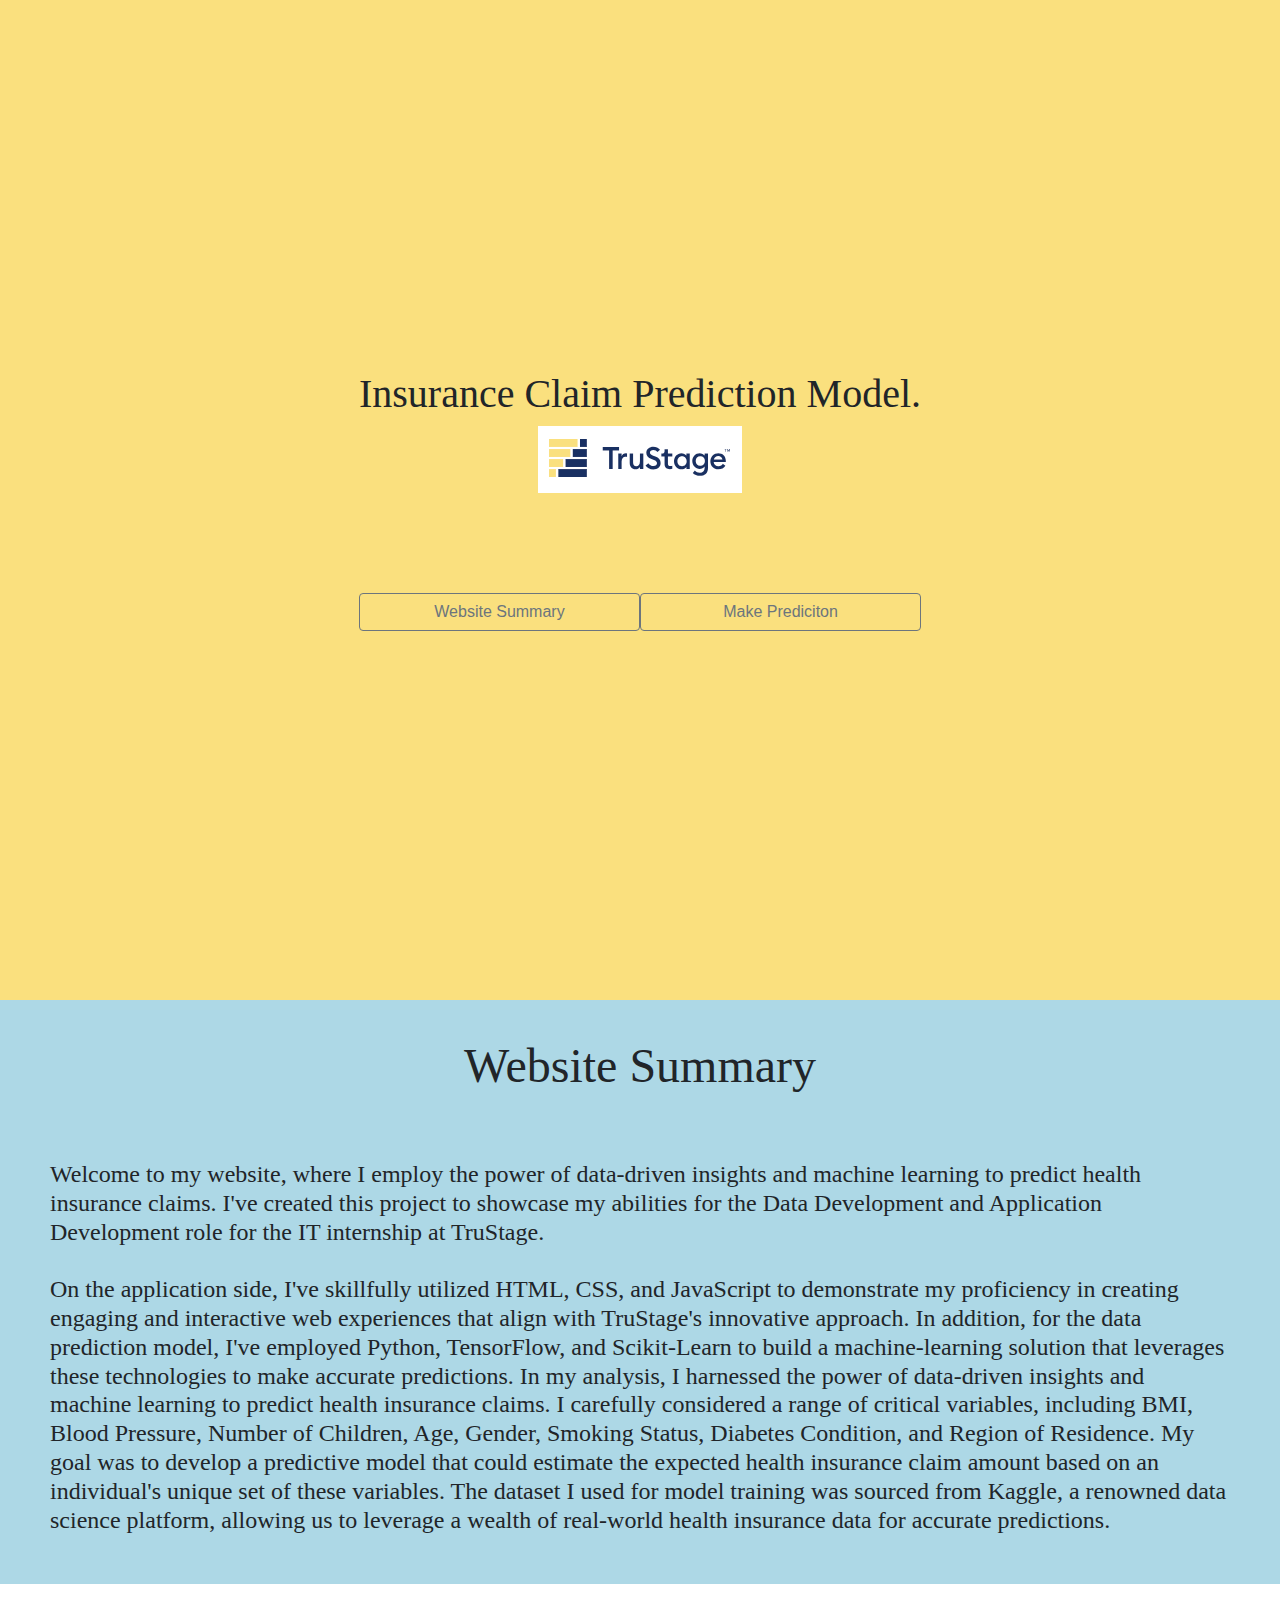
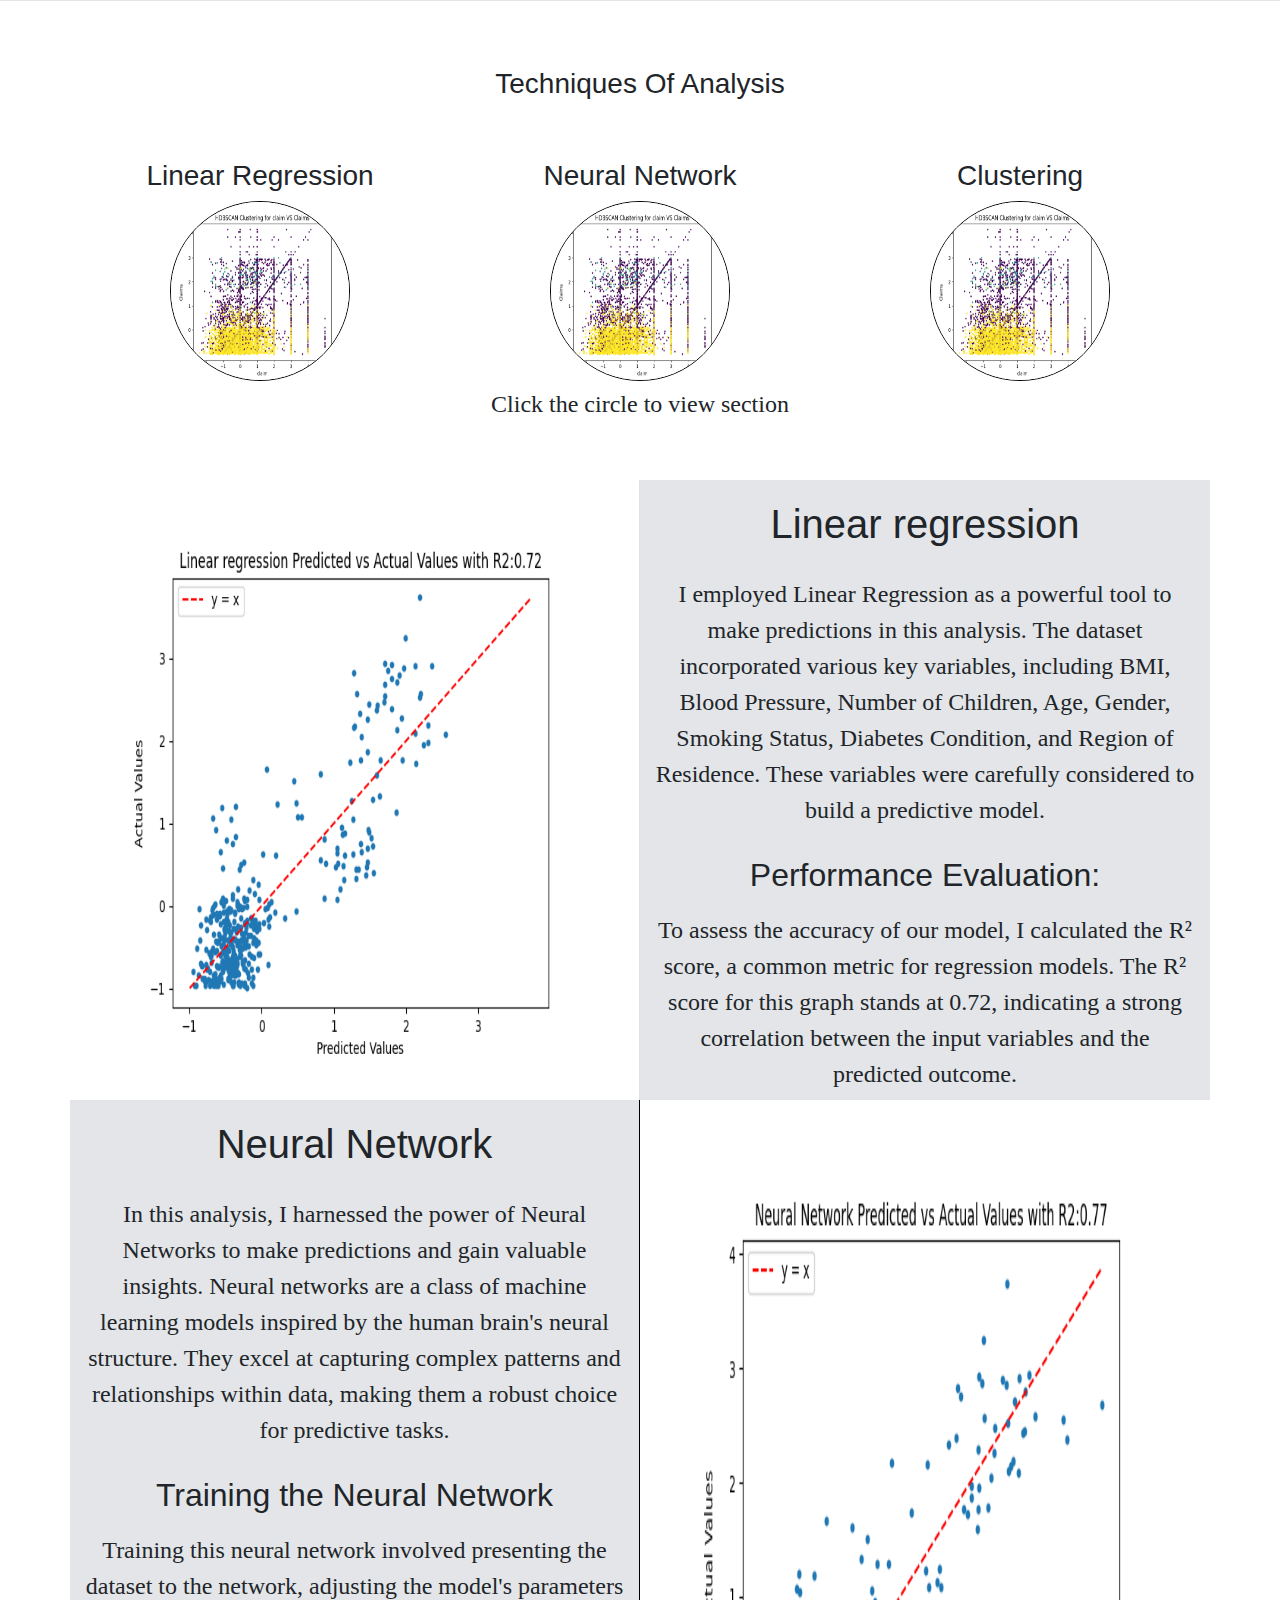
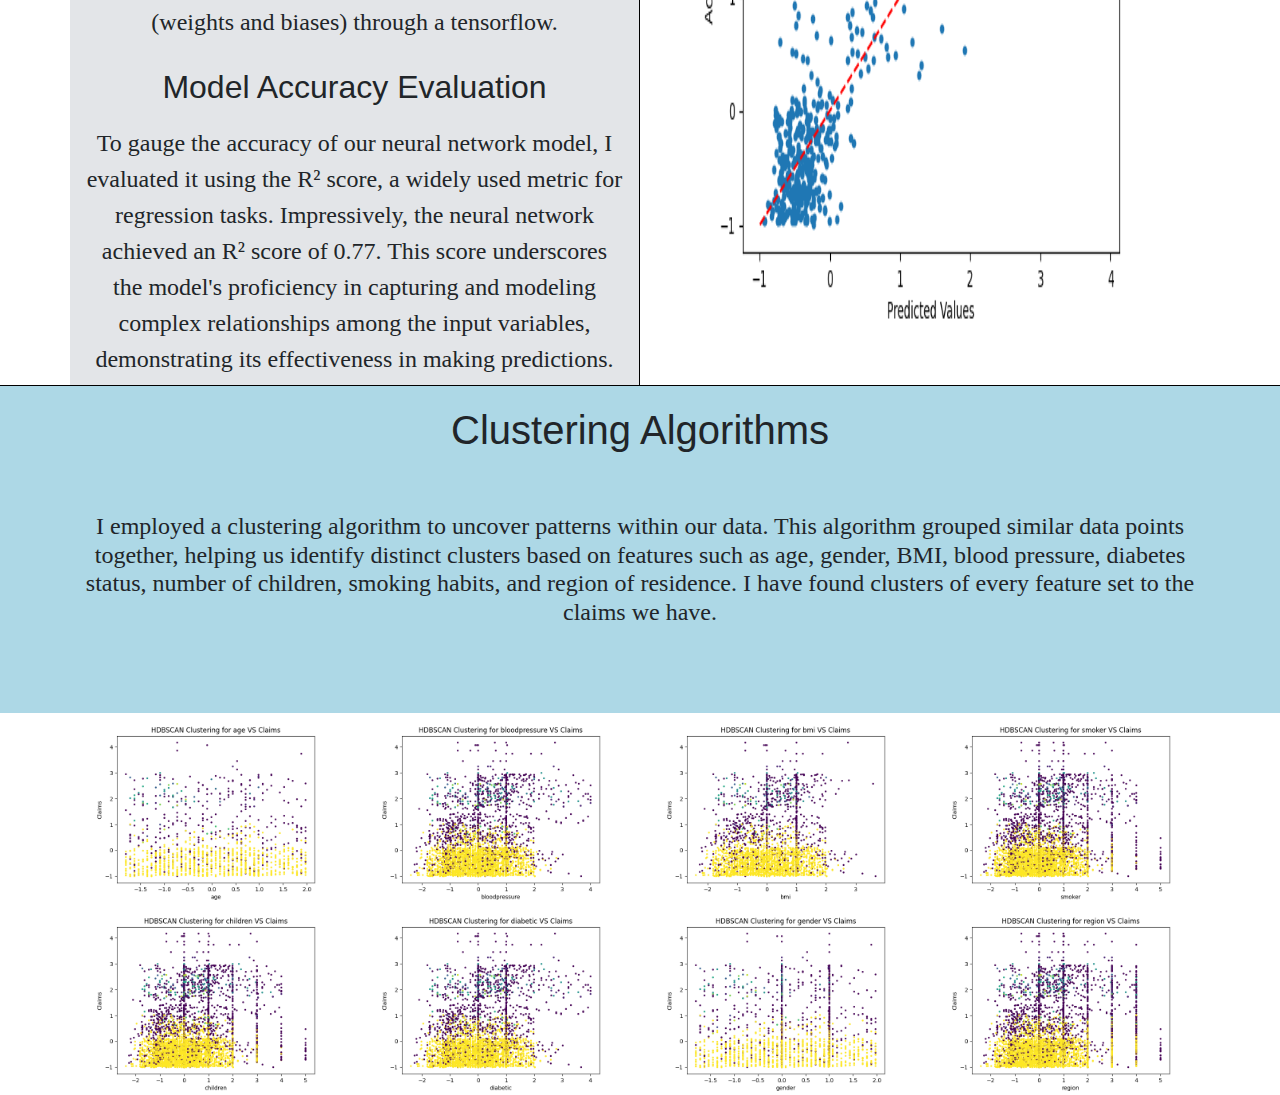
==== commit 2fff4739: "Update index.html" ====
--- a/index.html
+++ b/index.html
@@ -21,8 +21,7 @@
   <div class="d-flex justify-content-center align-items-center centered-container w-100 animated-text" style=" max-height: 1000px; min-height: 1000px; background-color:#fae07e ; display: 
     flex; align-items: center; justify-content: center; text-align: center;">
     <div>
-      <h1 style="font-family:Cambria, Cochin, Georgia, Times, 'Times New Roman', serif;"> IT Intern Project For
-        Trustage. <br> Data Development and Application Developer </h1>
+      <h1 style="font-family:Cambria, Cochin, Georgia, Times, 'Times New Roman', serif;"> Insurance Claim Prediction Model. <br> </h1>
       <img src="Company Logo.png" class="padding: 50px i.img-fluid. width: auto;  height: auto;"
         alt="Responsive image" />
 
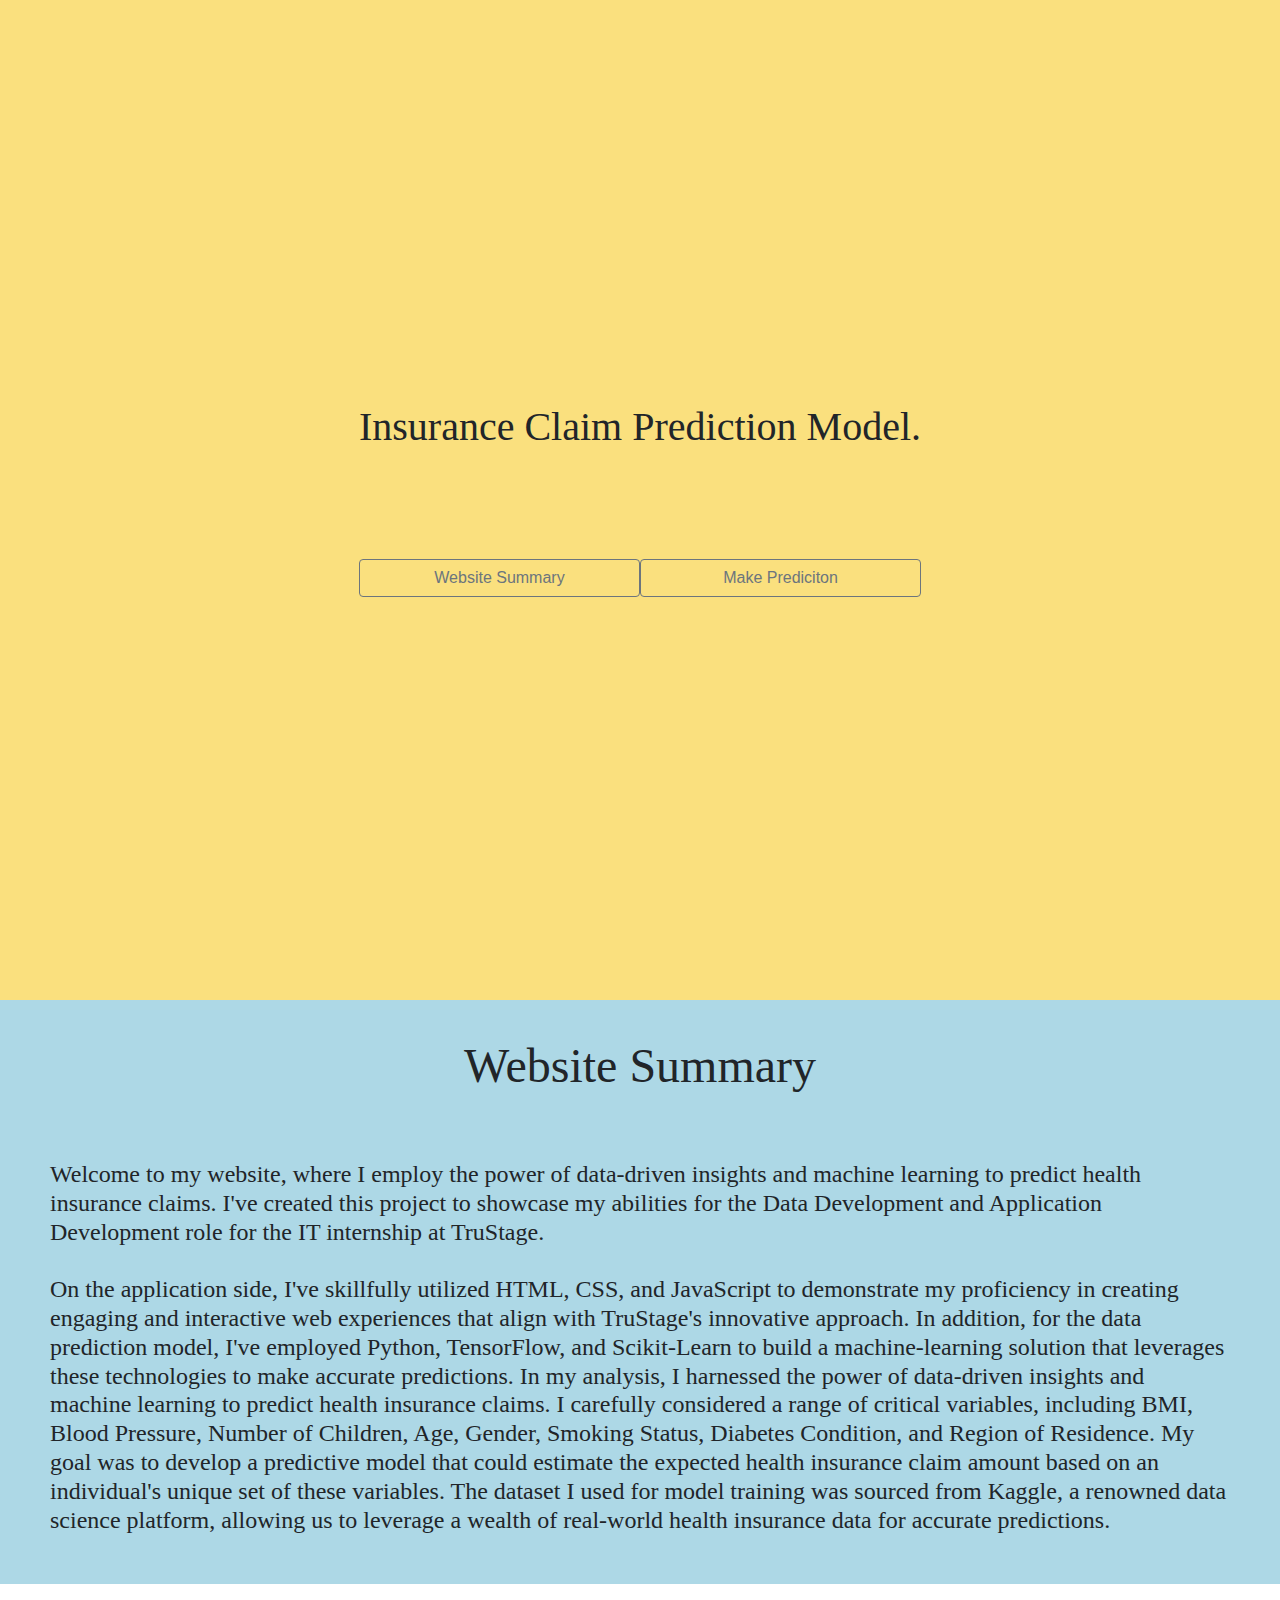
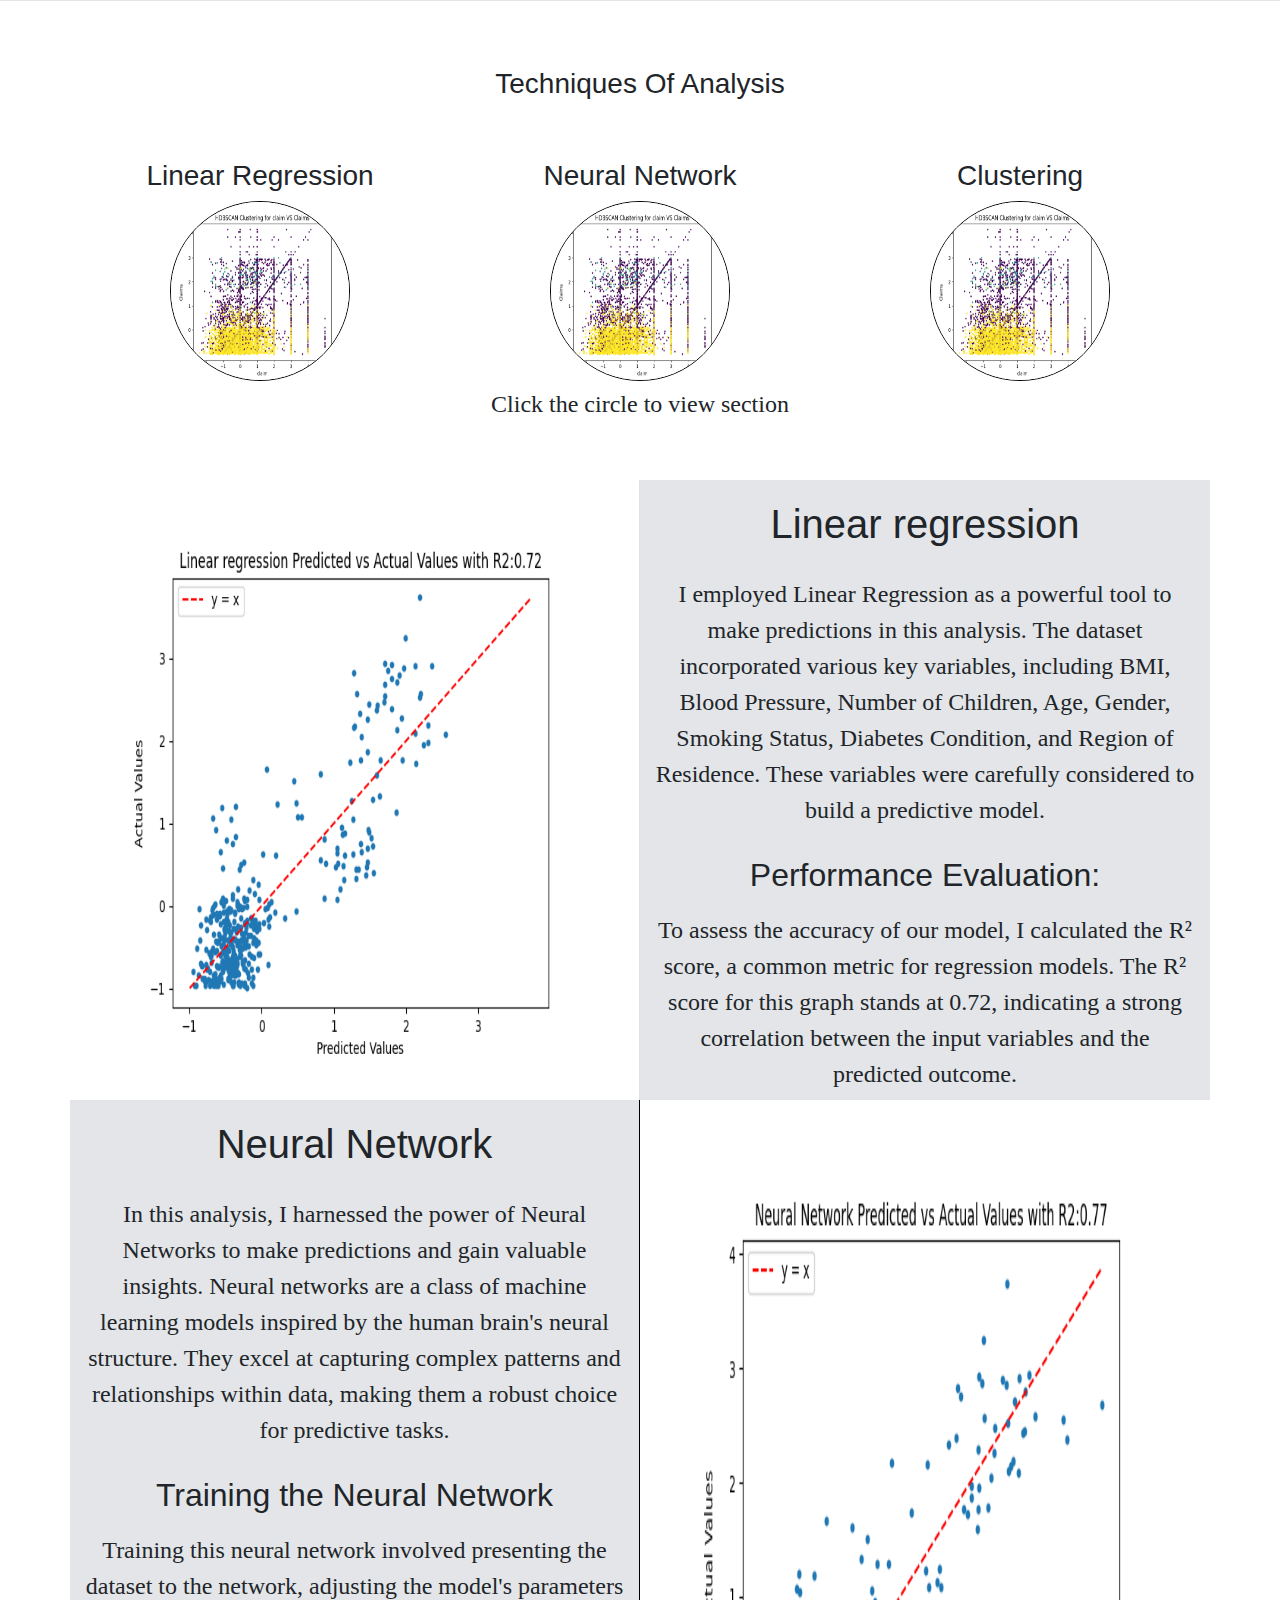
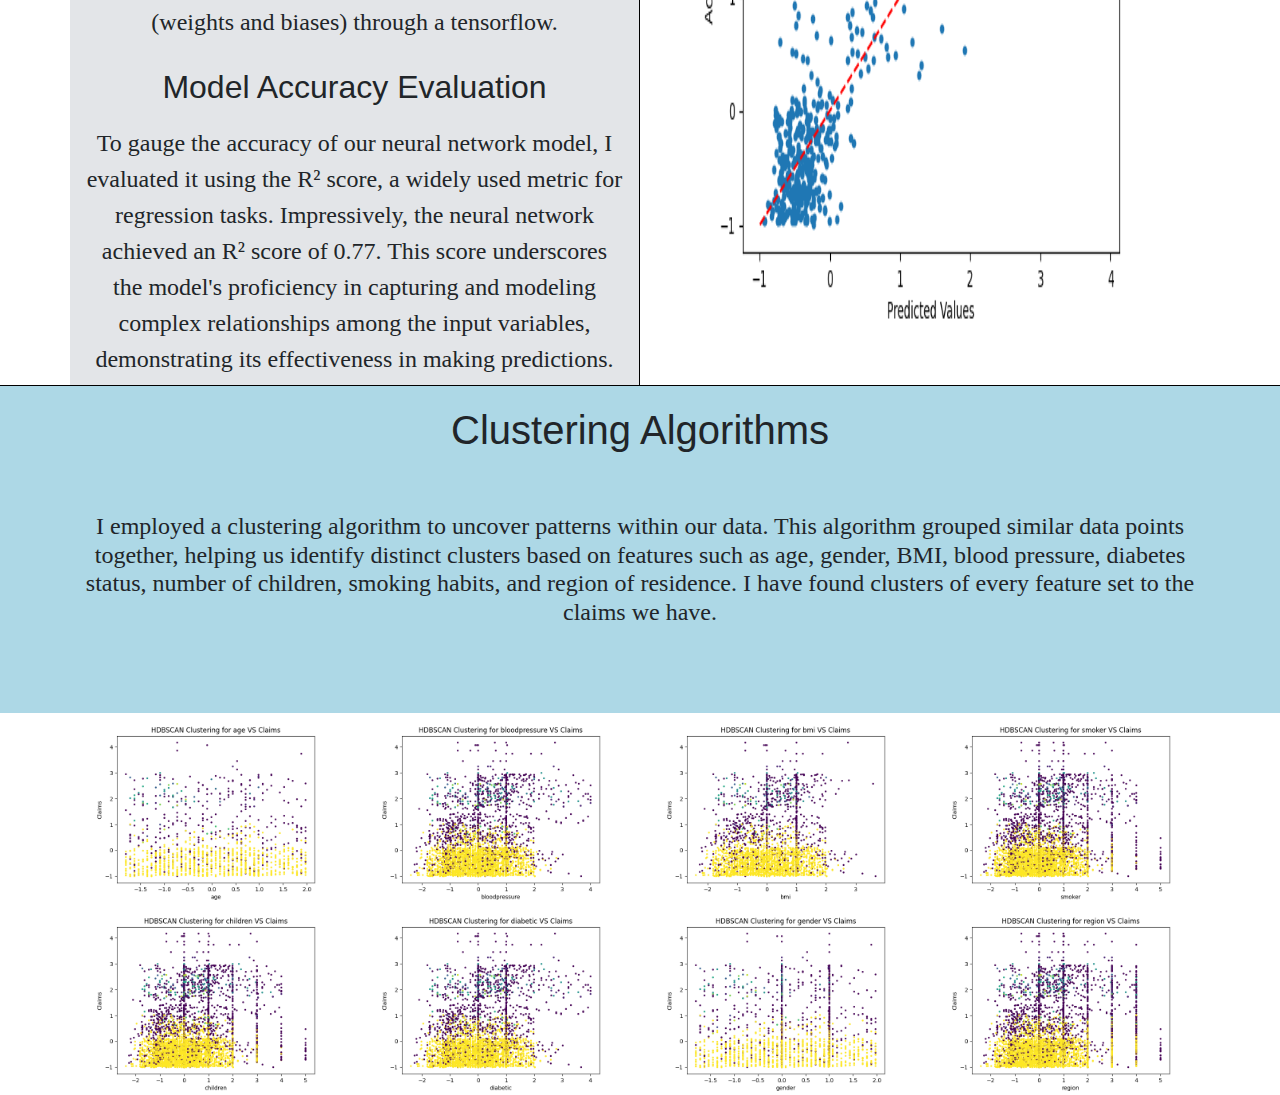
==== commit 291c283d: "Update index.html" ====
--- a/index.html
+++ b/index.html
@@ -22,8 +22,7 @@
     flex; align-items: center; justify-content: center; text-align: center;">
     <div>
       <h1 style="font-family:Cambria, Cochin, Georgia, Times, 'Times New Roman', serif;"> Insurance Claim Prediction Model. <br> </h1>
-      <img src="Company Logo.png" class="padding: 50px i.img-fluid. width: auto;  height: auto;"
-        alt="Responsive image" />
+      
 
       <div class="d-flex" style="justify-content: center;padding-top: 100px;justify-content : space-between">
         <button type="button" class="btn btn-outline-secondary w-50" onClick="goToFeature()">
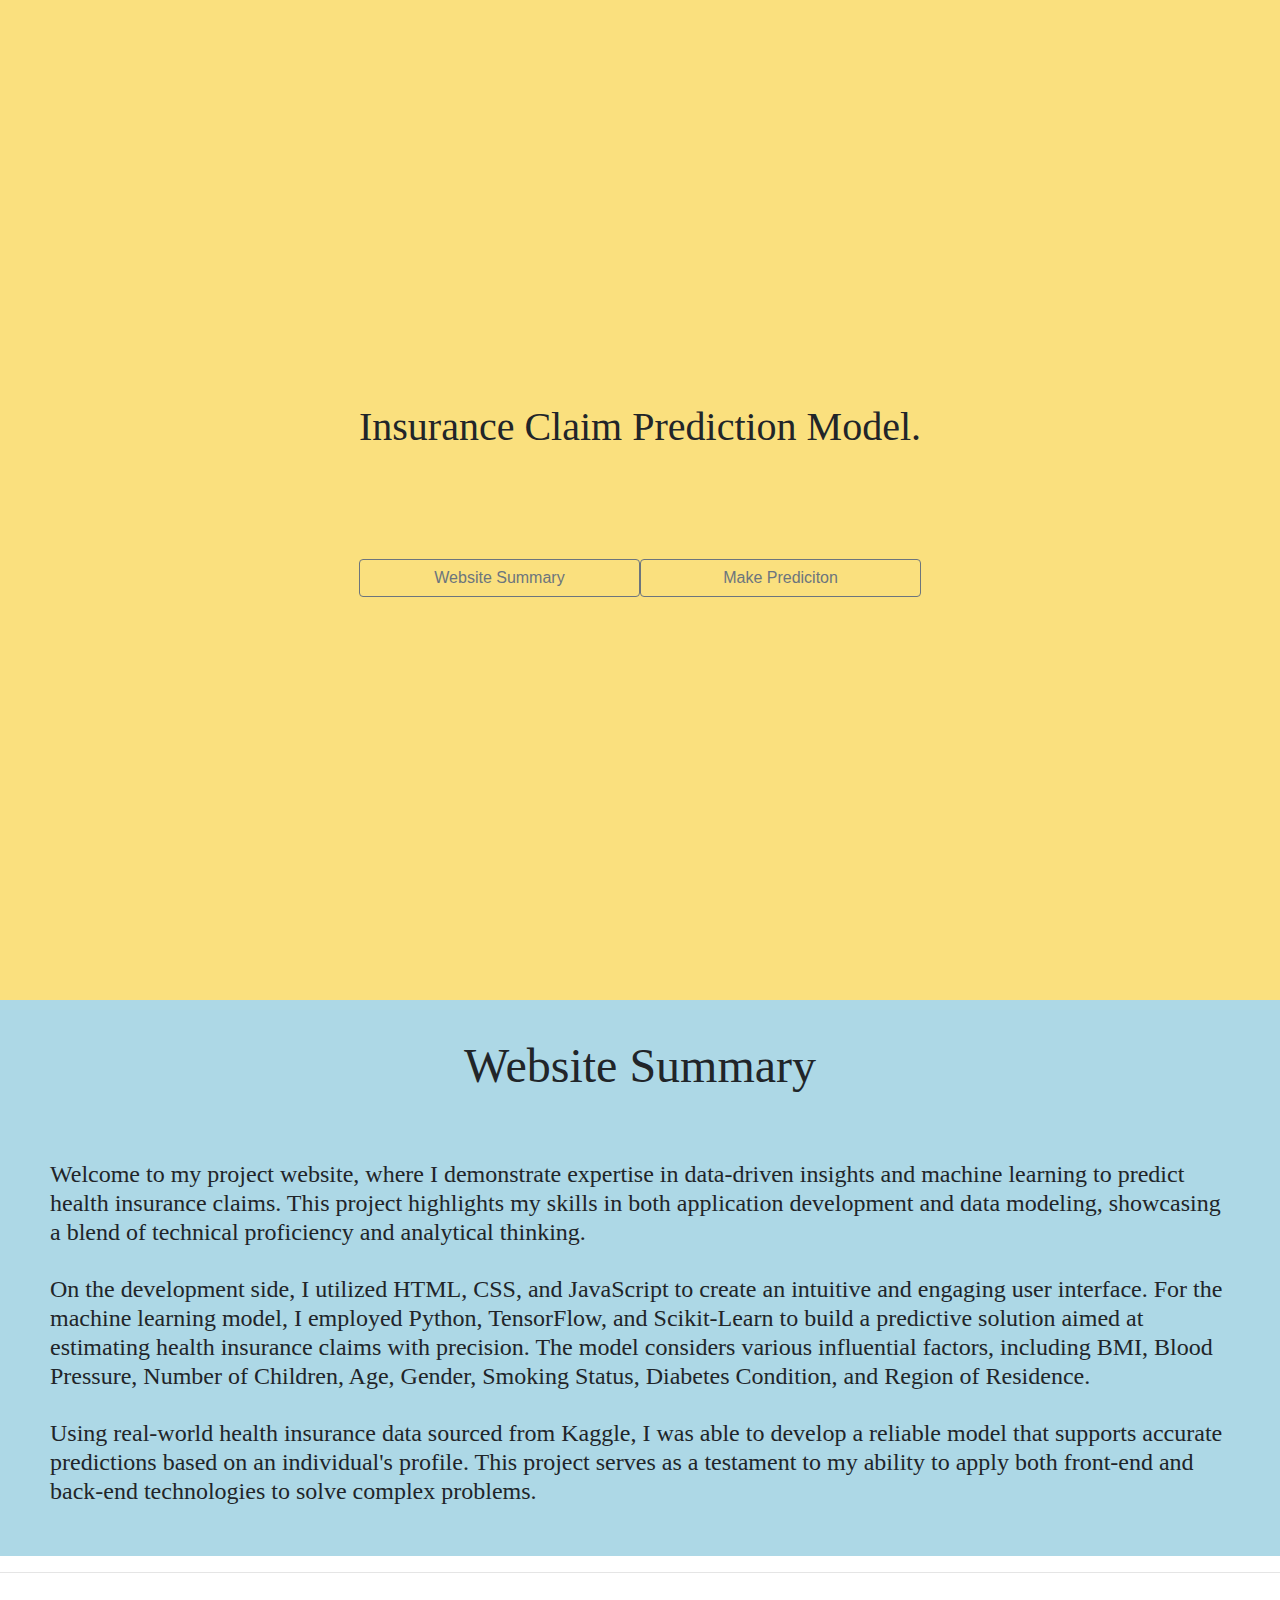
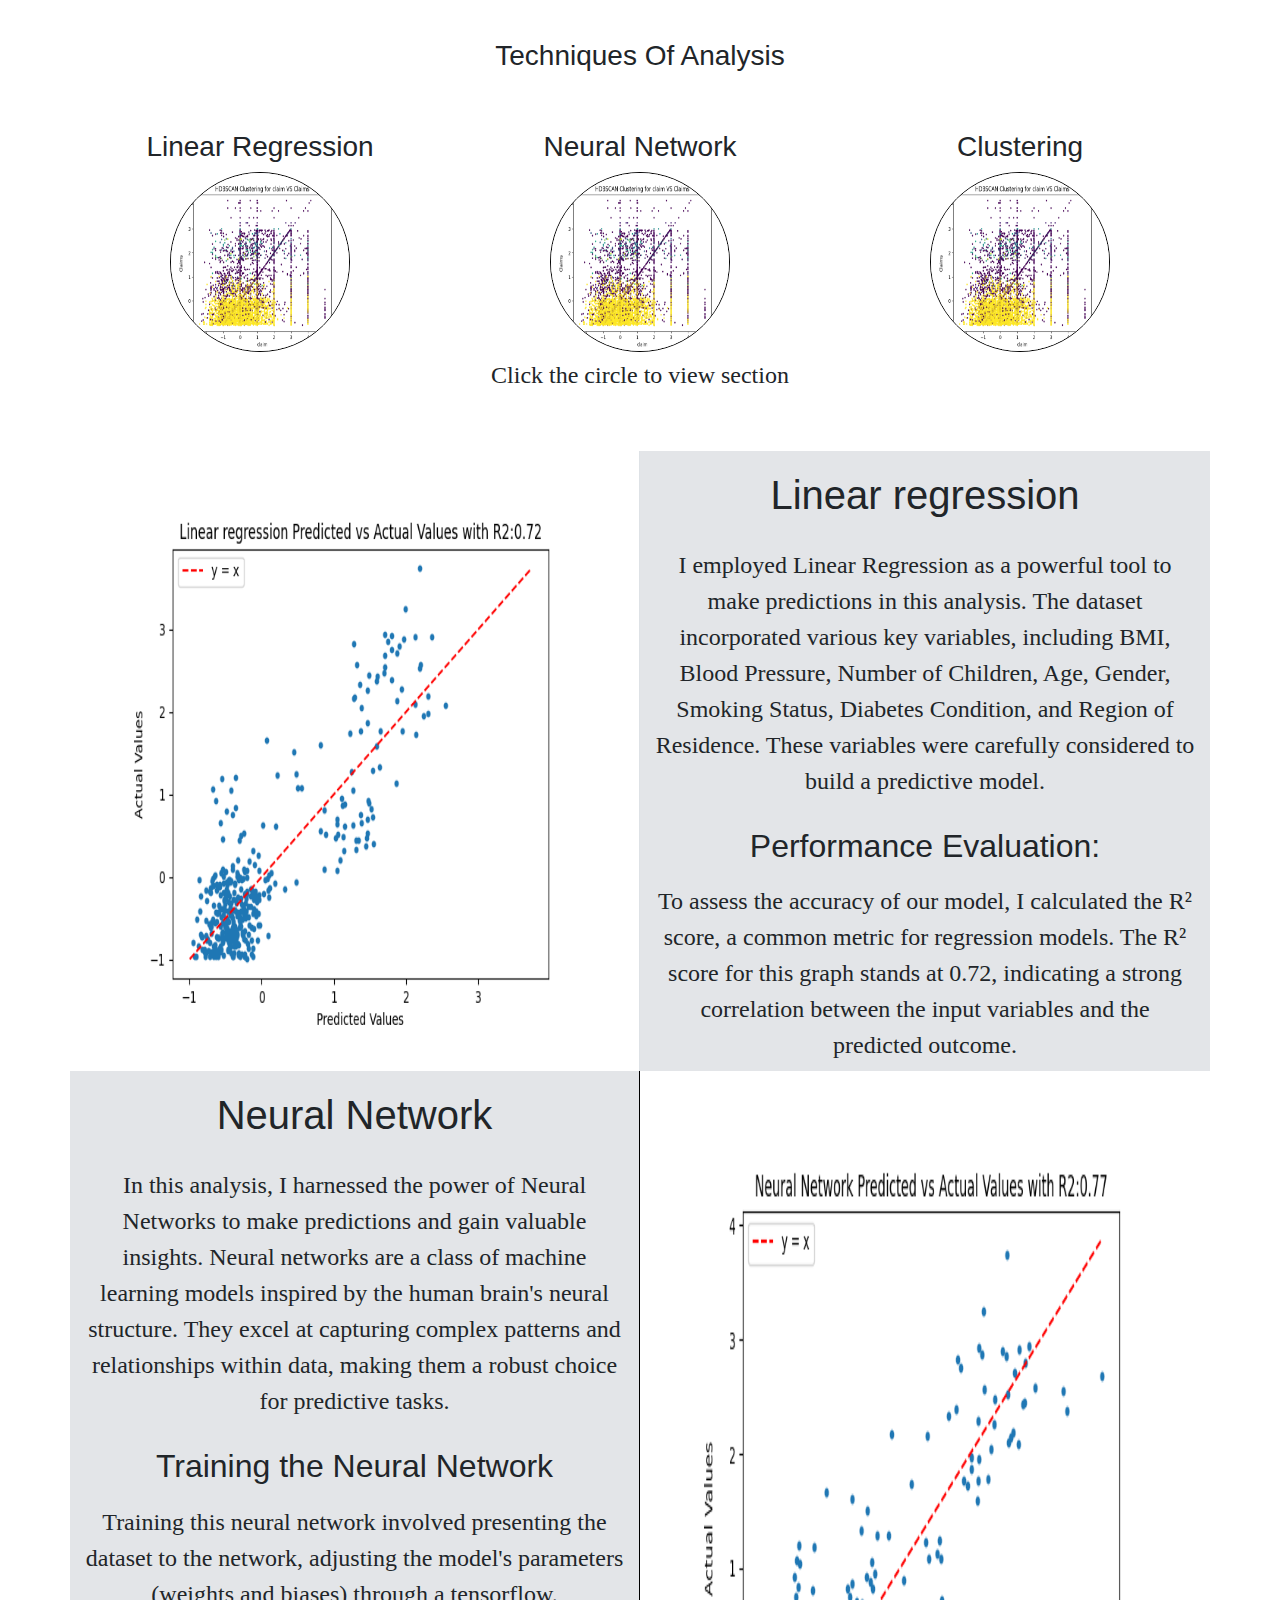
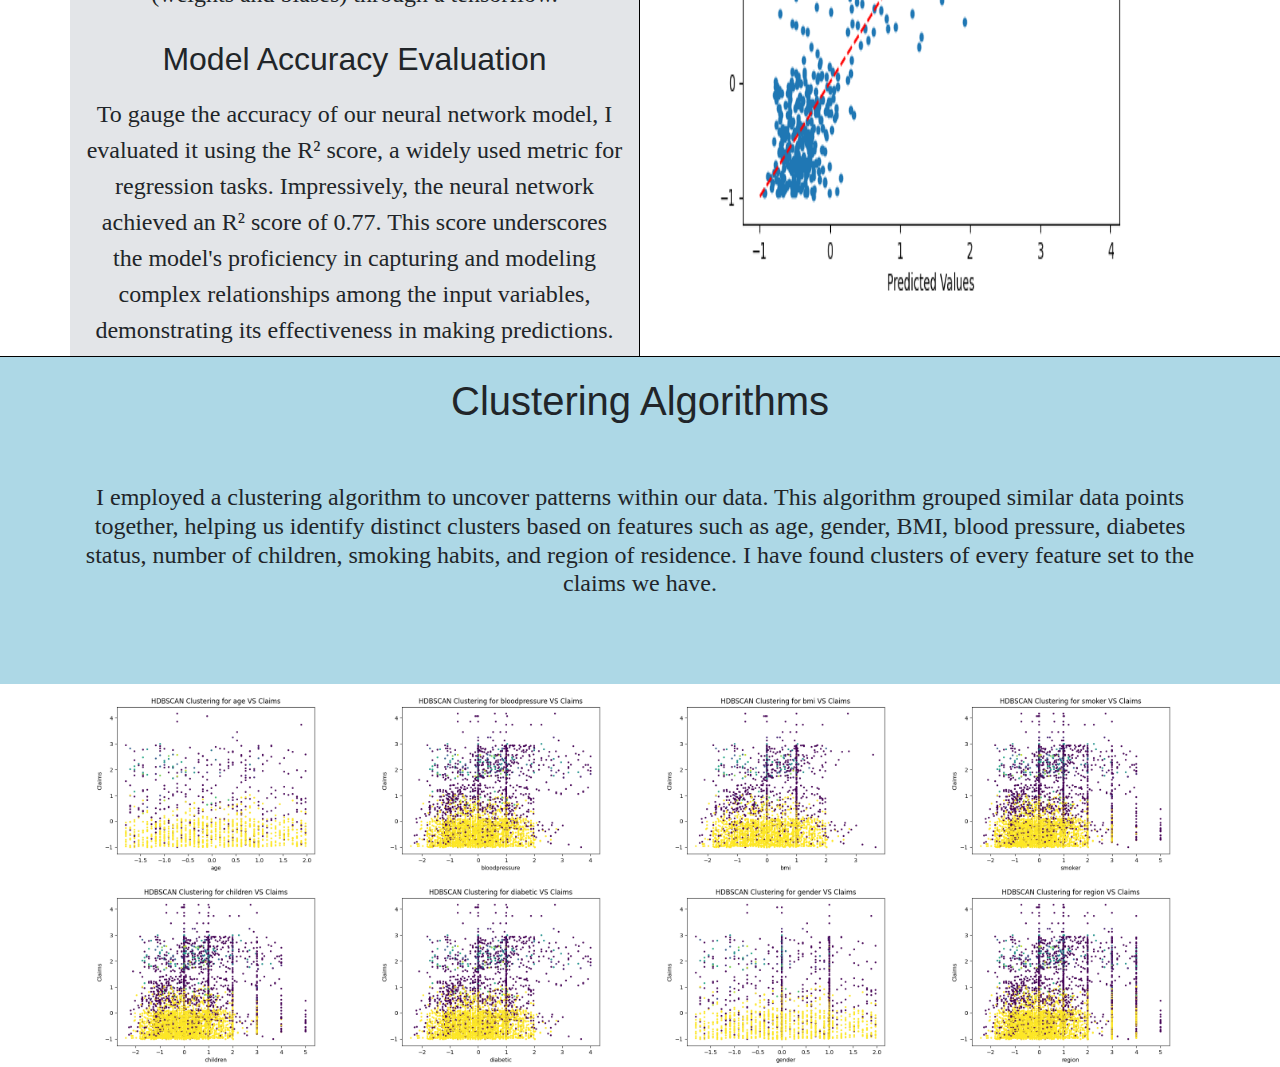
==== commit 99a38d07: "Update index.html" ====
--- a/index.html
+++ b/index.html
@@ -53,25 +53,17 @@
       Website Summary</label>
 
 
-    <h4 style="font-family: 'Times New Roman', Times, serif; padding: 50px;background-color: lightblue;">
-      Welcome to my website, where I employ the power of data-driven insights and machine learning to predict health insurance claims. 
-      I've created this project to showcase my abilities for the Data Development and Application Development role for the IT internship at TruStage. 
-
-      <br>
-      <br>
-      On the application side, I've skillfully utilized HTML, CSS, and JavaScript to demonstrate my proficiency in creating engaging and interactive web 
-      experiences that align with TruStage's innovative approach. In addition, for the data prediction model,
-       I've employed Python, TensorFlow, and Scikit-Learn to build a machine-learning solution that leverages these technologies to make accurate predictions.
-      In my analysis, I harnessed the power of data-driven insights and machine learning to predict health insurance
-      claims.
-      I carefully considered a range of critical variables, including BMI, Blood Pressure, Number of Children, Age,
-      Gender, Smoking Status,
-      Diabetes Condition, and Region of Residence. My goal was to develop a predictive model that could estimate the
-      expected health insurance claim amount based on an individual's unique set of these variables. The dataset I used
-      for model
-      training was sourced from Kaggle, a renowned data science platform, allowing us to leverage a wealth of real-world
-      health insurance data for accurate predictions.
+    <h4 style="font-family: 'Times New Roman', Times, serif; padding: 50px; background-color: lightblue;">
+      Welcome to my project website, where I demonstrate expertise in data-driven insights and machine learning to predict health insurance claims. 
+      This project highlights my skills in both application development and data modeling, showcasing a blend of technical proficiency and analytical thinking.
+      
+      <br><br>
+      On the development side, I utilized HTML, CSS, and JavaScript to create an intuitive and engaging user interface. For the machine learning model, I employed Python, TensorFlow, and Scikit-Learn to build a predictive solution aimed at estimating health insurance claims with precision. The model considers various influential factors, including BMI, Blood Pressure, Number of Children, Age, Gender, Smoking Status, Diabetes Condition, and Region of Residence.
+      
+      <br><br>
+      Using real-world health insurance data sourced from Kaggle, I was able to develop a reliable model that supports accurate predictions based on an individual's profile. This project serves as a testament to my ability to apply both front-end and back-end technologies to solve complex problems.
     </h4>
+
 
   </div>
 
